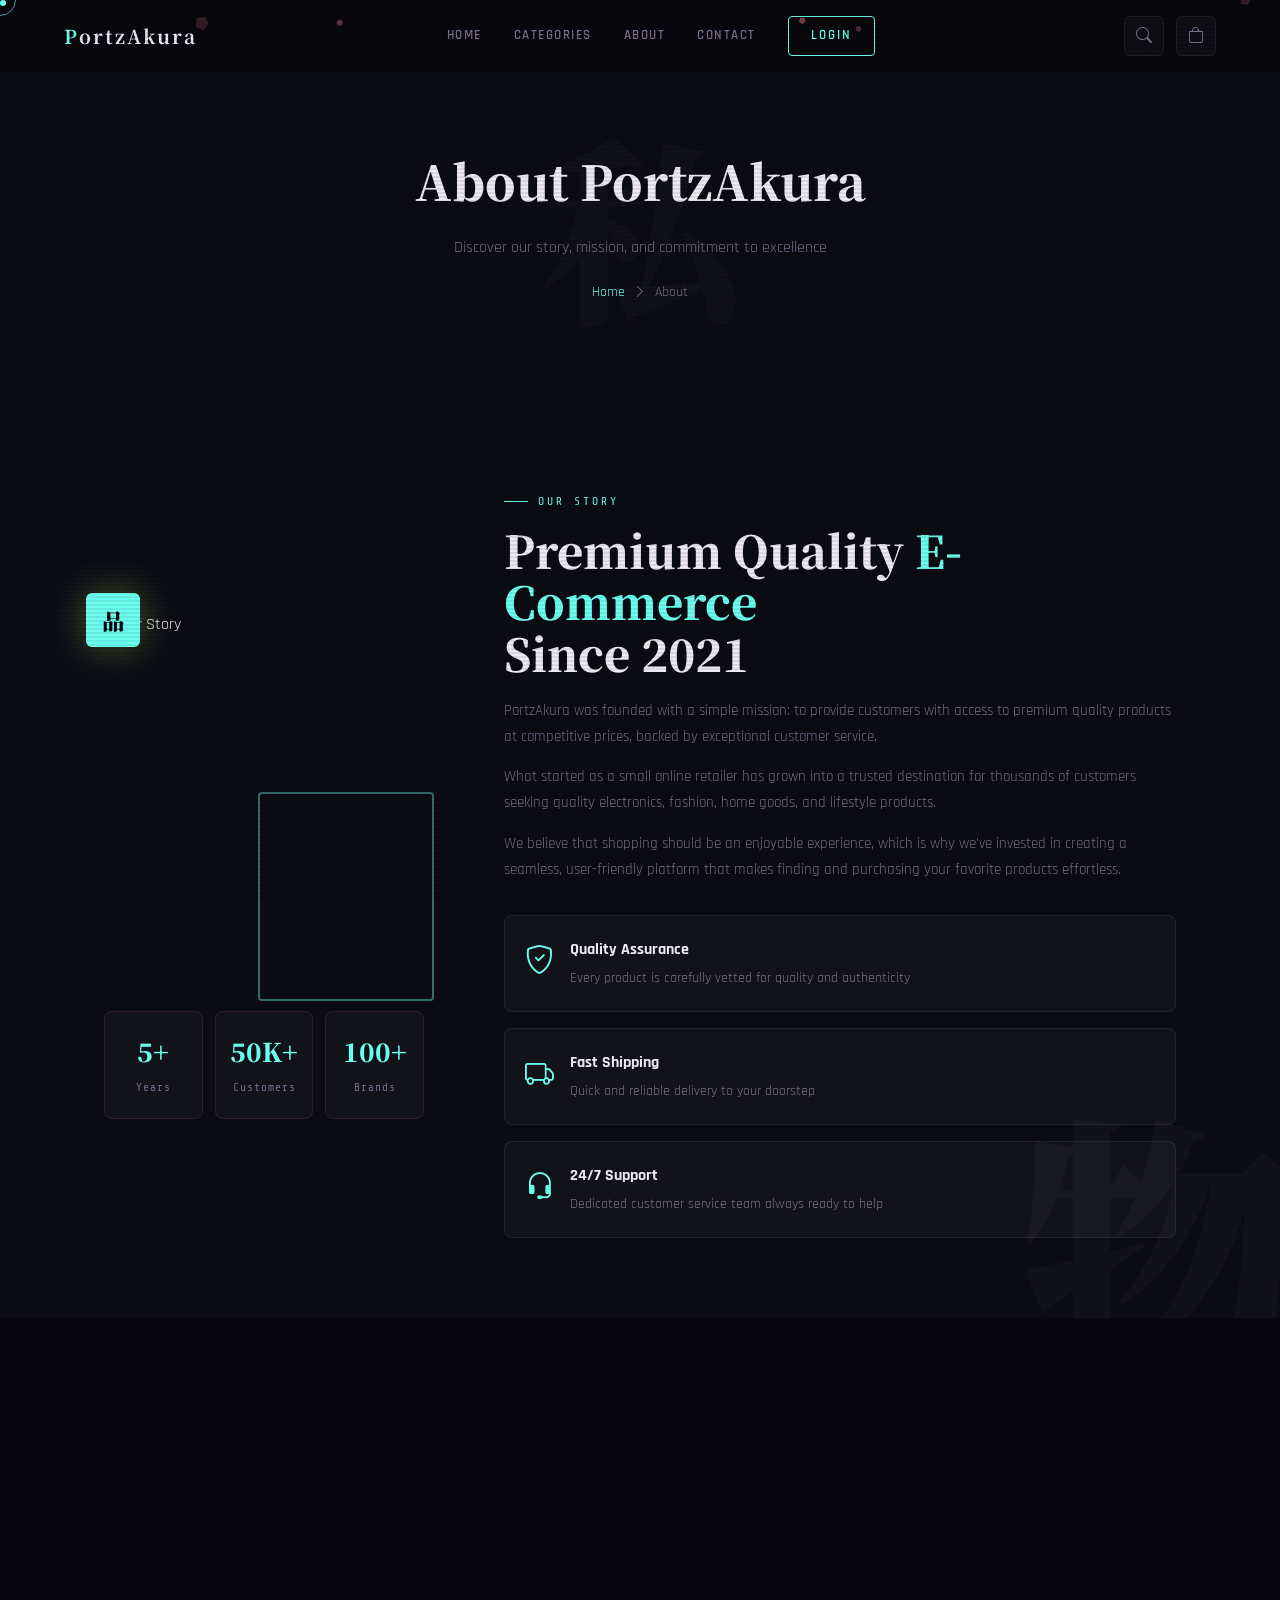
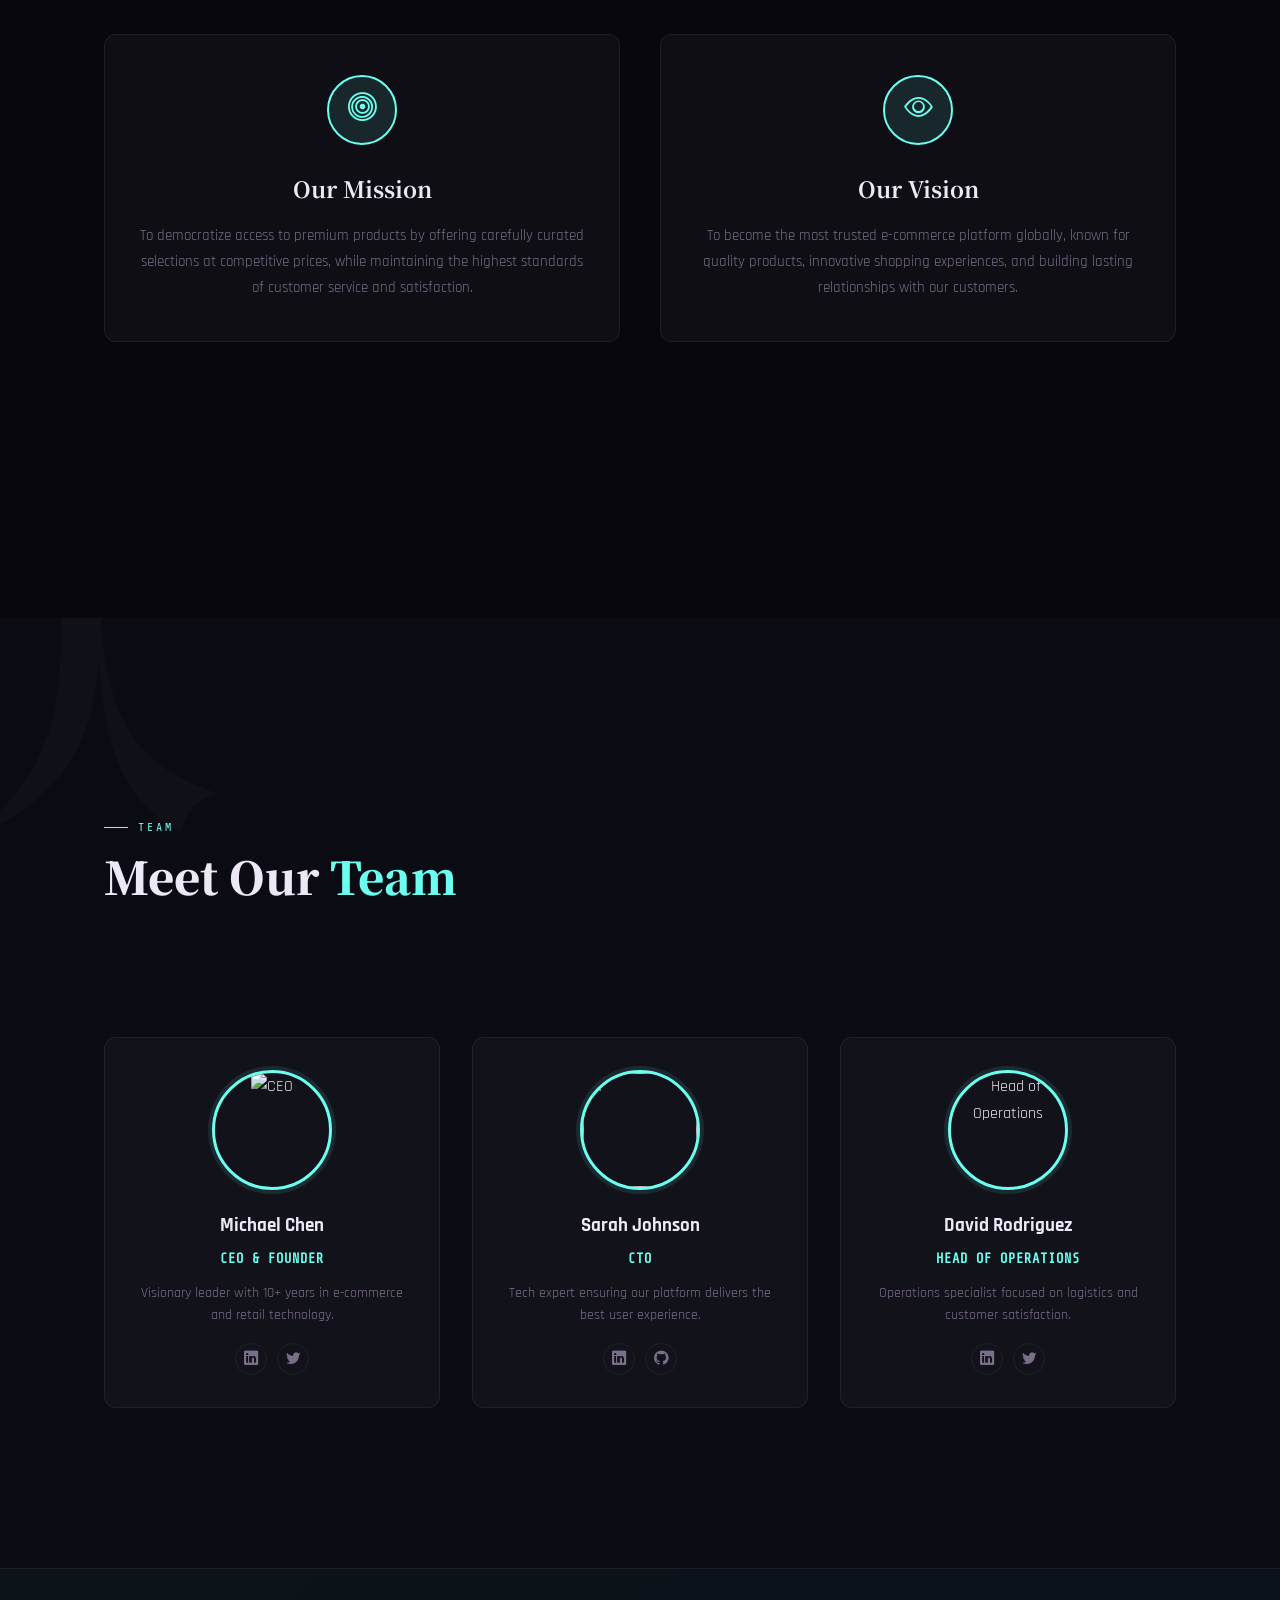
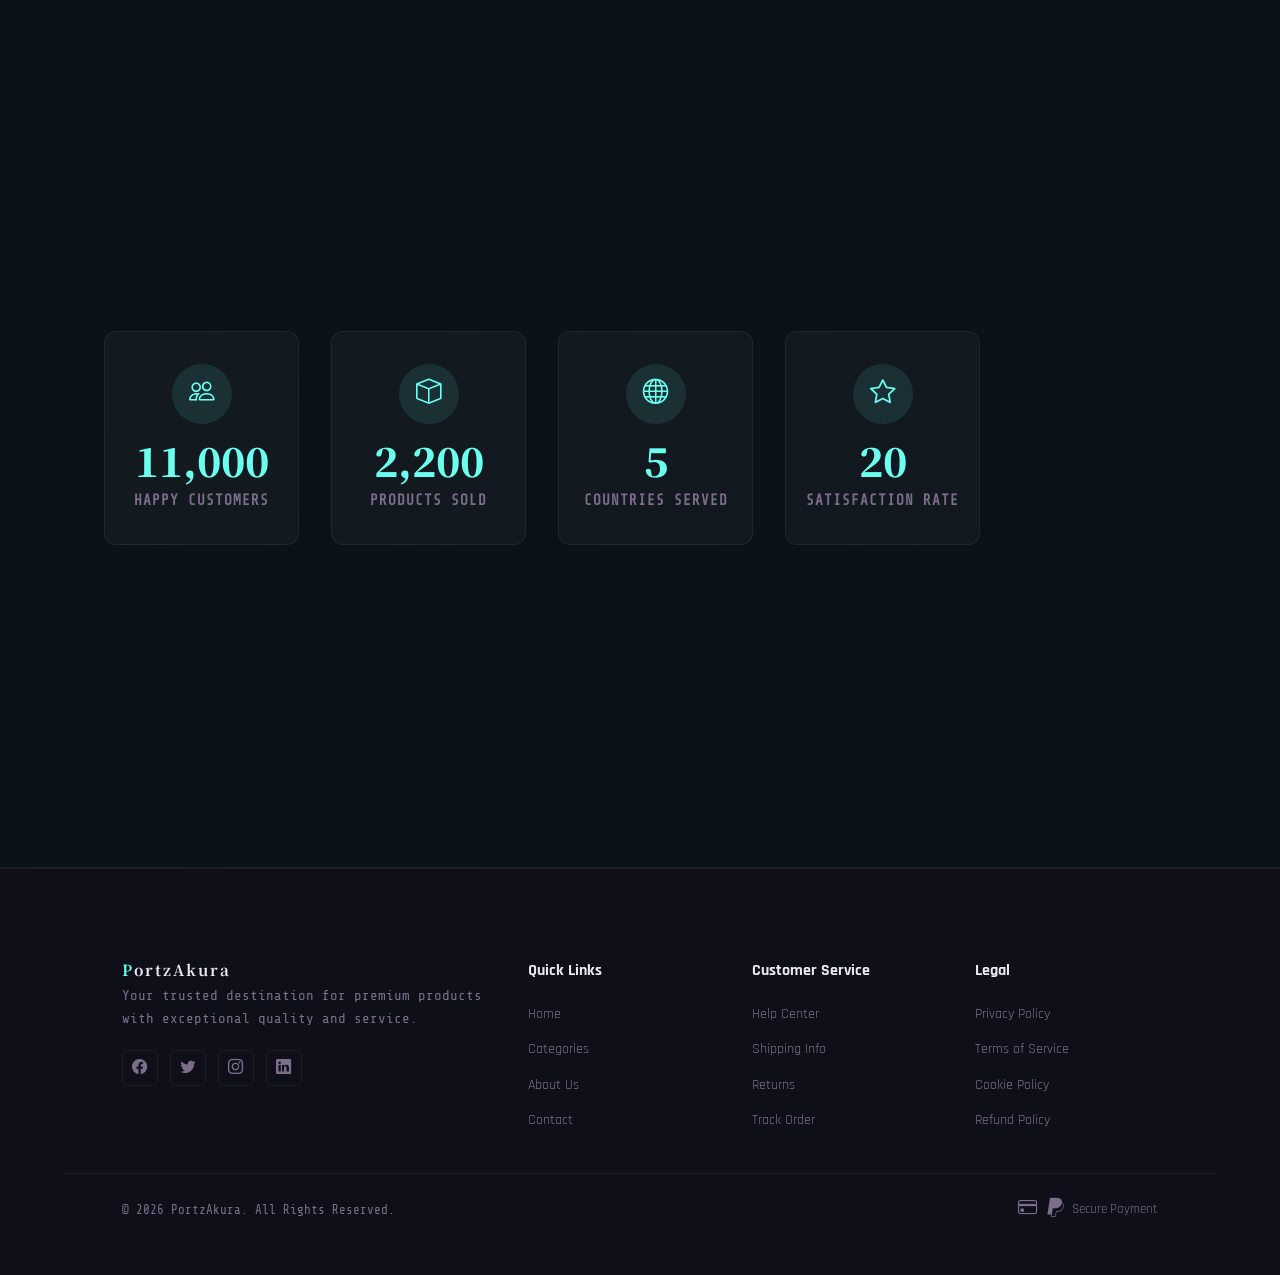
==== About.html @ 6bbd1182 "Add files via upload" ====
<!DOCTYPE html>
<html lang="en">
<head>
    <meta charset="UTF-8">
    <meta name="viewport" content="width=device-width, initial-scale=1.0">
    <title>About Us - PortzAkura</title>
    <meta name="description" content="Learn about PortzAkura's mission to provide premium quality products and exceptional customer service.">
    <link rel="preconnect" href="https://fonts.googleapis.com">
    <link rel="preconnect" href="https://fonts.gstatic.com" crossorigin>
    <link href="https://fonts.googleapis.com/css2?family=Noto+Serif+JP:wght@400;700;900&family=Rajdhani:wght@400;500;600;700&family=Share+Tech+Mono&display=swap" rel="stylesheet">
    <link rel="stylesheet" href="https://cdn.jsdelivr.net/npm/bootstrap-icons@1.13.1/font/bootstrap-icons.min.css">
    <link rel="stylesheet" href="style.css">
</head>
<body>

<canvas id="sakura-canvas"></canvas>
<div class="grid-overlay"></div>
<div class="scanlines"></div>

<div class="cursor-dot"></div>
<div class="cursor-ring"></div>

<!-- Shopping Cart Sidebar -->
<div class="cart-sidebar" id="cartSidebar">
    <div class="cart-header">
        <h3>Shopping Cart</h3>
        <button class="close-cart" id="closeCart"><i class="bi bi-x"></i></button>
    </div>
    <div class="cart-items" id="cartItems">
        <div class="empty-cart">
            <i class="bi bi-bag"></i>
            <p>Your cart is empty</p>
        </div>
    </div>
    <div class="cart-footer">
        <div class="cart-total">
            <span>Total: $<span id="cartTotal">0.00</span></span>
        </div>
        <button class="btn-primary checkout-btn" id="checkoutBtn">Checkout</button>
    </div>
</div>

<!-- ══ NAV ══ -->
<nav id="navbar" class="scrolled">
    <div class="nav-inner">
        <a href="index.html" class="logo"><span>P</span>ortzAkura</a>
        <div class="nav-links">
            <a href="index.html" class="nav-link">Home</a>
            <a href="Category.html" class="nav-link">Categories</a>
            <a href="About.html" class="nav-link active">About</a>
            <a href="Contact.html" class="nav-link">Contact</a>
            <a href="login.html" class="nav-link nav-cta">Login</a>
        </div>
        <div class="nav-actions">
            <button class="search-btn" id="searchBtn"><i class="bi bi-search"></i></button>
            <button class="cart-btn" id="cartBtn">
                <i class="bi bi-bag"></i>
                <span class="cart-count" id="cartCount">0</span>
            </button>
        </div>
        <button class="menu-btn" id="menuBtn" aria-label="Menu">
            <span></span><span></span><span></span>
        </button>
    </div>
</nav>

<!-- Mobile Menu -->
<div class="mobile-menu" id="mobileMenu">
    <button class="close-btn" id="closeBtn">&#10005;</button>
    <nav class="mobile-nav">
        <a href="index.html" class="nav-link">Home</a>
        <a href="Category.html" class="nav-link">Categories</a>
        <a href="About.html" class="nav-link active">About</a>
        <a href="Contact.html" class="nav-link">Contact</a>
        <a href="login.html" class="nav-link nav-cta">Login</a>
    </nav>
</div>

<!-- ══ PAGE HEADER ══ -->
<section class="page-header">
    <div class="kanji-bg" style="font-size:200px;top:50%;left:50%;transform:translate(-50%,-50%);opacity:.02;">私</div>
    <div class="page-header-content">
        <h1>About PortzAkura</h1>
        <p>Discover our story, mission, and commitment to excellence</p>
        <div class="breadcrumb">
            <a href="index.html">Home</a>
            <i class="bi bi-chevron-right"></i>
            <span>About</span>
        </div>
    </div>
</section>

<!-- ══ ABOUT STORY ══ -->
<section class="about-story">
    <div class="kanji-bg" style="font-size:280px;bottom:-60px;right:-20px;opacity:.025;">物</div>
    <div class="section-inner about-inner">
        <div class="about-img-col reveal">
            <div class="about-img-frame">
                <div class="kanji-stamp">品</div>
                <img src="https://images.unsplash.com/photo-1441986300917-64674bd600d8?w=400&h=500&fit=crop" alt="Our Story">
                <div class="frame-accent"></div>
            </div>
            <div class="mini-stats">
                <div class="mini-stat">
                    <span class="stat-n">5+</span>
                    <span class="stat-l">Years</span>
                </div>
                <div class="mini-stat">
                    <span class="stat-n">50K+</span>
                    <span class="stat-l">Customers</span>
                </div>
                <div class="mini-stat">
                    <span class="stat-n">100+</span>
                    <span class="stat-l">Brands</span>
                </div>
            </div>
        </div>
        <div class="about-content reveal" style="--d:.1s">
            <p class="section-tag">Our Story</p>
            <h2 class="section-title">Premium Quality <span>E-Commerce</span><br>Since 2021</h2>
            <p class="about-desc" style="margin-top:20px;">PortzAkura was founded with a simple mission: to provide customers with access to premium quality products at competitive prices, backed by exceptional customer service.</p>
            <p class="about-desc">What started as a small online retailer has grown into a trusted destination for thousands of customers seeking quality electronics, fashion, home goods, and lifestyle products.</p>
            <p class="about-desc">We believe that shopping should be an enjoyable experience, which is why we've invested in creating a seamless, user-friendly platform that makes finding and purchasing your favorite products effortless.</p>
            
            <div class="values-grid">
                <div class="value-item">
                    <i class="bi bi-shield-check"></i>
                    <div>
                        <h4>Quality Assurance</h4>
                        <p>Every product is carefully vetted for quality and authenticity</p>
                    </div>
                </div>
                <div class="value-item">
                    <i class="bi bi-truck"></i>
                    <div>
                        <h4>Fast Shipping</h4>
                        <p>Quick and reliable delivery to your doorstep</p>
                    </div>
                </div>
                <div class="value-item">
                    <i class="bi bi-headset"></i>
                    <div>
                        <h4>24/7 Support</h4>
                        <p>Dedicated customer service team always ready to help</p>
                    </div>
                </div>
            </div>
        </div>
    </div>
</section>

<!-- ══ MISSION & VISION ══ -->
<section class="mission-vision">
    <div class="section-inner col">
        <div class="mv-grid">
            <div class="mv-card reveal">
                <div class="mv-icon">
                    <i class="bi bi-bullseye"></i>
                </div>
                <h3>Our Mission</h3>
                <p>To democratize access to premium products by offering carefully curated selections at competitive prices, while maintaining the highest standards of customer service and satisfaction.</p>
            </div>
            <div class="mv-card reveal" style="--d:.15s">
                <div class="mv-icon">
                    <i class="bi bi-eye"></i>
                </div>
                <h3>Our Vision</h3>
                <p>To become the most trusted e-commerce platform globally, known for quality products, innovative shopping experiences, and building lasting relationships with our customers.</p>
            </div>
        </div>
    </div>
</section>

<!-- ══ TEAM SECTION ══ -->
<section class="team-section">
    <div class="kanji-bg" style="font-size:250px;top:-40px;left:-30px;opacity:.02;">人</div>
    <div class="section-inner col">
        <div class="section-head reveal">
            <p class="section-tag">Team</p>
            <h2 class="section-title">Meet Our <span>Team</span></h2>
        </div>
        <div class="team-grid">
            <div class="team-card reveal" style="--d:.05s">
                <div class="team-img">
                    <img src="https://images.unsplash.com/photo-1507003211169-0a1dd7228f2d?w=300&h=300&fit=crop&crop=face" alt="CEO">
                </div>
                <div class="team-info">
                    <h4>Michael Chen</h4>
                    <span class="team-role">CEO & Founder</span>
                    <p>Visionary leader with 10+ years in e-commerce and retail technology.</p>
                    <div class="team-social">
                        <a href="#"><i class="bi bi-linkedin"></i></a>
                        <a href="#"><i class="bi bi-twitter"></i></a>
                    </div>
                </div>
            </div>
            <div class="team-card reveal" style="--d:.1s">
                <div class="team-img">
                    <img src="https://scontent.fpnh10-1.fna.fbcdn.net/v/t39.30808-6/689636426_1000956112375699_1492207934036265854_n.jpg?stp=dst-jpg_tt6&cstp=mx1440x1440&ctp=s206x206&_nc_cat=111&ccb=1-7&_nc_sid=fe5ecc&_nc_eui2=AeHCxhgneJbBb0GhRbc6AHQ888bNF4EfaF7zxs0XgR9oXiI-ps3NCup-jNbzOyAs3MJEpZYws5baW0tmUKKmn2gX&_nc_ohc=Qn9acSqX7K4Q7kNvwEP6FSf&_nc_oc=AdqXLjO8PJpPqNyTqepyrrWDrDbw4Q8GtrUd0jt1xLSvkTJZV7KezEQM_OOkwQzUJSw&_nc_zt=23&_nc_ht=scontent.fpnh10-1.fna&_nc_gid=P-n8r7P2kInDjTlylW6fDA&_nc_ss=7b2a8&oh=00_AQA2eszTix5_w1e5IfliF7BSp_7bC4QpCT9odXx9_emOsw&oe=6A5A89F8">
                </div>
                <div class="team-info">
                    <h4>Sarah Johnson</h4>
                    <span class="team-role">CTO</span>
                    <p>Tech expert ensuring our platform delivers the best user experience.</p>
                    <div class="team-social">
                        <a href="#"><i class="bi bi-linkedin"></i></a>
                        <a href="#"><i class="bi bi-github"></i></a>
                    </div>
                </div>
            </div>
            <div class="team-card reveal" style="--d:.15s">
                <div class="team-img">
                    <img src="https://images.unsplash.com/photo-1472099645785-5658abf4ff4e?w=300&h=300&fit=crop&crop=face" alt="Head of Operations">
                </div>
                <div class="team-info">
                    <h4>David Rodriguez</h4>
                    <span class="team-role">Head of Operations</span>
                    <p>Operations specialist focused on logistics and customer satisfaction.</p>
                    <div class="team-social">
                        <a href="#"><i class="bi bi-linkedin"></i></a>
                        <a href="#"><i class="bi bi-twitter"></i></a>
                    </div>
                </div>
            </div>
        </div>
    </div>
</section>

<!-- ══ STATS SECTION ══ -->
<section class="stats-section">
    <div class="section-inner">
        <div class="stats-grid">
            <div class="stat-card reveal">
                <div class="stat-icon">
                    <i class="bi bi-people"></i>
                </div>
                <div class="stat-number" data-target="50000">0</div>
                <div class="stat-label">Happy Customers</div>
            </div>
            <div class="stat-card reveal" style="--d:.1s">
                <div class="stat-icon">
                    <i class="bi bi-box"></i>
                </div>
                <div class="stat-number" data-target="10000">0</div>
                <div class="stat-label">Products Sold</div>
            </div>
            <div class="stat-card reveal" style="--d:.15s">
                <div class="stat-icon">
                    <i class="bi bi-globe"></i>
                </div>
                <div class="stat-number" data-target="25">0</div>
                <div class="stat-label">Countries Served</div>
            </div>
            <div class="stat-card reveal" style="--d:.2s">
                <div class="stat-icon">
                    <i class="bi bi-star"></i>
                </div>
                <div class="stat-number" data-target="99">0</div>
                <div class="stat-label">Satisfaction Rate</div>
            </div>
        </div>
    </div>
</section>

<!-- ══ FOOTER ══ -->
<footer>
    <div class="footer-content">
        <div class="footer-section">
            <a href="index.html" class="footer-logo"><span>P</span>ortzAkura</a>
            <p>Your trusted destination for premium products with exceptional quality and service.</p>
            <div class="footer-socials">
                <a href="#" aria-label="Facebook"><i class="bi bi-facebook"></i></a>
                <a href="#" aria-label="Twitter"><i class="bi bi-twitter"></i></a>
                <a href="#" aria-label="Instagram"><i class="bi bi-instagram"></i></a>
                <a href="#" aria-label="LinkedIn"><i class="bi bi-linkedin"></i></a>
            </div>
        </div>
        <div class="footer-section">
            <h4>Quick Links</h4>
            <ul class="footer-links">
                <li><a href="index.html">Home</a></li>
                <li><a href="Category.html">Categories</a></li>
                <li><a href="About.html">About Us</a></li>
                <li><a href="Contact.html">Contact</a></li>
            </ul>
        </div>
        <div class="footer-section">
            <h4>Customer Service</h4>
            <ul class="footer-links">
                <li><a href="#">Help Center</a></li>
                <li><a href="#">Shipping Info</a></li>
                <li><a href="#">Returns</a></li>
                <li><a href="#">Track Order</a></li>
            </ul>
        </div>
        <div class="footer-section">
            <h4>Legal</h4>
            <ul class="footer-links">
                <li><a href="#">Privacy Policy</a></li>
                <li><a href="#">Terms of Service</a></li>
                <li><a href="#">Cookie Policy</a></li>
                <li><a href="#">Refund Policy</a></li>
            </ul>
        </div>
    </div>
    <div class="footer-bottom">
        <div class="footer-inner">
            <p>&copy; 2026 PortzAkura. All Rights Reserved.</p>
            <div class="payment-methods">
                <i class="bi bi-credit-card"></i>
                <i class="bi bi-paypal"></i>
                <span>Secure Payment</span>
            </div>
        </div>
    </div>
</footer>

<script src="script.js"></script>
<script>
// Counter animation for stats
function animateCounters() {
    const counters = document.querySelectorAll('.stat-number[data-target]');
    const options = {
        threshold: 0.3
    };
    
    const observer = new IntersectionObserver((entries) => {
        entries.forEach(entry => {
            if (entry.isIntersecting) {
                const counter = entry.target;
                const target = parseInt(counter.dataset.target);
                const increment = target / 100;
                let current = 0;
                
                const timer = setInterval(() => {
                    current += increment;
                    if (current >= target) {
                        current = target;
                        clearInterval(timer);
                    }
                    counter.textContent = Math.floor(current).toLocaleString();
                }, 20);
                
                observer.unobserve(counter);
            }
        });
    }, options);
    
    counters.forEach(counter => observer.observe(counter));
}

document.addEventListener('DOMContentLoaded', animateCounters);
</script>

</body>
</html>
---- style.css ----
/* ═══════════════════════════════════════════
   VYSAL — ANIME EDITION
   Aesthetic: Dark ink + neon sakura + cyber-japan
   Fonts: Noto Serif JP + Rajdhani + Share Tech Mono
   ═══════════════════════════════════════════ */
@import url('https://fonts.googleapis.com/css2?family=Noto+Serif+JP:wght@400;700;900&family=Rajdhani:wght@400;500;600;700&family=Share+Tech+Mono&display=swap');
:root {
    --sakura:   #6bfff0;
    --sakura2:  #4dd0ff;
    --cyan:     #00e5ff;
    --gold:     #ffd166;
    --bg:       #07070d;
    --bg2:      #0b0b14;
    --bg3:      #0f0f1a;
    --card:     rgba(255,255,255,.03);
    --border:   rgba(255,107,157,.12);
    --border2:  rgba(255,255,255,.06);
    --text:     #ede8f5;
    --muted:    #7a6e8a;
    --glow-s:   0 0 40px rgba(208, 255, 107, 0.35);
    --glow-c:   0 0 40px rgba(255, 204, 0, 0.3);
    --r:        14px;
    --mono:     'Share Tech Mono', monospace;
    --head:     'Rajdhani', sans-serif;
    --serif:    'Noto Serif JP', serif;
    --ease:     cubic-bezier(.25,.46,.45,.94);
}

*,*::before,*::after { margin:0; padding:0; box-sizing:border-box; }
html { scroll-behavior:smooth; }
body {
    background:var(--bg);
    color:var(--text);
    font-family:var(--head);
    overflow-x:hidden;
    line-height:1.7;
}

/* ── SAKURA CANVAS ── */
#sakura-canvas {
    position:fixed; inset:0; pointer-events:none; z-index:0; opacity:.55;
}

/* ── GRID OVERLAY ── */
.grid-overlay {
    position:fixed; inset:0; pointer-events:none; z-index:0;
    background-image:
        linear-gradient(rgba(107, 255, 245, 0.025) 1px, transparent 1px),
        linear-gradient(90deg, rgba(255,107,157,.025) 1px, transparent 1px);
    background-size: 60px 60px;
}

/* ── SCAN LINES ── */
.scanlines {
    position:fixed; inset:0; pointer-events:none; z-index:9998;
    background: repeating-linear-gradient(
        0deg,
        transparent,
        transparent 2px,
        rgba(0, 0, 0, 0.08) 2px,
        rgba(0,0,0,.08) 4px
    );
}

/* ── CURSOR ── */
.cursor-dot {
    position:fixed; top:0; left:0; width:6px; height:6px;
    background:var(--sakura); border-radius:50%; pointer-events:none;
    z-index:10000; transition:width .15s, height .15s;
}
.cursor-ring {
    position:fixed; top:0; left:0; width:32px; height:32px;
    border:1.5px solid rgba(107, 250, 255, 0.6); border-radius:50%;
    pointer-events:none; z-index:10000;
    transition:width .15s,height .15s,border-color .2s;
}
.cursor-dot.h { width:10px; height:10px; background:#fff; }
.cursor-ring.h { width:48px; height:48px; border-color:var(--sakura); }
@media(hover:none){.cursor-dot,.cursor-ring{display:none;}}

/* ── KANJI WATERMARKS ── */
.kanji-bg {
    position:absolute; font-family:var(--serif); font-weight:900;
    /* color:rgba(255,107,157,.04); pointer-events:none; user-select:none; */
    line-height:1;
}

/* ══════════════════
   NAVIGATION
══════════════════ */
nav {
    position:fixed; top:0; left:0; right:0; z-index:1000;
    padding:0 5%; height:72px;
    display:flex; align-items:center;
    transition:background .4s, box-shadow .4s;
}
nav.scrolled {
    background:rgba(7,7,13,.94);
    /* backdrop-filter:blur(24px); */
    box-shadow:0 1px 0 var(--border);
}
.nav-inner {
    width:100%; max-width:1260px; margin:auto;
    display:flex; align-items:center; justify-content:space-between;
}
.logo {
    font-family:var(--serif); font-size:1.2rem; font-weight:700;
    color:var(--text); text-decoration:none; letter-spacing:2px;
    position:relative;
}
.logo span { color:var(--sakura); }

.nav-links { display:flex; gap:32px; align-items:center; }
.nav-link {
    font-family:var(--head); font-size:.82rem; font-weight:600;
    color:var(--muted); text-decoration:none; letter-spacing:1.5px;
    text-transform:uppercase; transition:color .3s; position:relative;
}
.nav-link::before {
    content:''; position:absolute; bottom:-4px; left:0; right:0;
    height:1px; background:var(--sakura);
    transform:scaleX(0); transform-origin:left; transition:transform .3s var(--ease);
}
.nav-link:hover,.nav-link.active { color:var(--text); }
.nav-link:hover::before,.nav-link.active::before { transform:scaleX(1); }
.nav-cta {
    background:transparent; border:1px solid var(--sakura);
    color:var(--sakura) !important; padding:8px 22px; border-radius:4px;
    font-size:.8rem; letter-spacing:2px;
    transition:background .3s, box-shadow .3s, transform .3s !important;
}
.nav-cta::before { display:none; }
.nav-cta:hover {
    background:rgba(255,107,157,.12) !important;
    box-shadow:var(--glow-s); transform:translateY(-2px);
}
.menu-btn {
    display:none; flex-direction:column; gap:5px; background:none;
    border:none; cursor:pointer; padding:4px;
}
.menu-btn span {
    display:block; width:24px; height:1.5px; background:var(--text);
    border-radius:2px; transition:.4s;
}
.menu-btn.open span:nth-child(1){transform:rotate(45deg) translate(5px,5px);}
.menu-btn.open span:nth-child(2){opacity:0;}
.menu-btn.open span:nth-child(3){transform:rotate(-45deg) translate(5px,-5px);}

/* Mobile Menu */
.mobile-menu {
    position:fixed; inset:0; z-index:2000;
    /* background:rgba(7,7,13,.97); backdrop-filter:blur(24px); */
    display:flex; flex-direction:column; justify-content:center; align-items:center;
    transform:translateX(100%); transition:transform .55s cubic-bezier(.77,0,.175,1);
}
.mobile-menu.open { transform:translateX(0); }
.close-btn {
    position:absolute; top:20px; right:24px; font-size:1.6rem; color:var(--sakura);
    background:none; border:none; cursor:pointer;
}
.mobile-nav { display:flex; flex-direction:column; align-items:center; gap:32px; }
.mobile-link {
    font-family:var(--serif); font-size:1.6rem; font-weight:700;
    color:rgba(255,255,255,.25); text-decoration:none; letter-spacing:4px;
    transition:color .3s, transform .3s;
}
.mobile-link:hover { color:var(--sakura); transform:translateX(10px); }

/* ══════════════════
   SECTIONS BASE
══════════════════ */
section {
    min-height:100vh; width:100%;
    display:flex; justify-content:center; align-items:center;
    position:relative; overflow:hidden;
}
.section-inner {
    width:100%; max-width:1200px; margin:auto;
    padding:120px 5% 80px;
    display:flex; gap:80px; align-items:center;
    position:relative; z-index:2;
}
.section-inner.col { flex-direction:column; align-items:flex-start; }
.section-tag {
    font-family:var(--mono); font-size:.72rem; color:var(--sakura);
    letter-spacing:3px; text-transform:uppercase; margin-bottom:12px;
    display:flex; align-items:center; gap:10px;
}
.section-tag::before {
    content:''; display:block; width:24px; height:1px; background:var(--sakura);
}
.section-title {
    font-family:var(--serif); font-size:clamp(1.8rem,4vw,2.8rem);
    font-weight:900; line-height:1.15; color:var(--text);
}
.section-title span { color:var(--sakura); }
.section-head { margin-bottom:56px; }

/* Reveal */
.reveal {
    opacity:0; transform:translateY(28px);
    transition:opacity .8s var(--ease), transform .8s var(--ease);
    transition-delay:var(--d, 0s);
}
.reveal.visible { opacity:1; transform:translateY(0); }

/* ══════════════════
   HERO
══════════════════ */
.hero {
    background:radial-gradient(ellipse 70% 60% at 75% 50%, rgba(107, 171, 255, 0.07) 0%, transparent 65%),
               radial-gradient(ellipse 50% 50% at 25% 60%, rgba(0,229,255,.04) 0%, transparent 60%),
               var(--bg);
}
.hero-kanji {
    position:absolute; right:3%; top:50%; transform:translateY(-50%);
    font-family:var(--serif); font-weight:900;
    font-size:clamp(100px,16vw,200px);
    color:rgba(255,107,157,.04); writing-mode:vertical-rl;
    /* letter-spacing:20px; pointer-events:none; user-select:none; */
    line-height:1;
}
.hero-inner {
    width:100%; max-width:1200px; margin:auto;
    padding:130px 5% 90px;
    display:flex; align-items:center; gap:80px; justify-content:space-between;
}
.hero-left { flex:1; max-width:560px; }
.hero-eyebrow {
    display:flex; align-items:center; gap:10px;
    font-family:var(--mono); font-size:.75rem; color:var(--muted);
    margin-bottom:22px;
}
.dot-pulse {
    width:8px; height:8px; background:var(--sakura); border-radius:50%;
    animation:pulse 2.2s ease-in-out infinite;
}
@keyframes pulse{0%,100%{box-shadow:0 0 0 0 rgba(107, 248, 255, 0.5);}50%{box-shadow:0 0 0 10px rgba(255,107,157,0);}}

.hero-title {
    font-family:var(--serif); font-size:clamp(2.4rem,5.5vw,4.4rem);
    font-weight:900; line-height:1.1; margin-bottom:20px;
}
.name-highlight {
    color:var(--sakura);
    text-shadow:0 0 80px rgba(107, 248, 255, 0.4);
    display:inline-block;
    animation:namePulse 4s ease-in-out infinite;
}
@keyframes namePulse{0%,100%{text-shadow:0 0 80px rgba(107, 248, 255, 0.4);}50%{text-shadow:0 0 120px rgba(107, 248, 255, 0.7),0 0 200px rgba(107, 248, 255, 0.2);}}

.typewriter-wrap {
    font-family:var(--mono); font-size:clamp(.95rem,2vw,1.2rem);
    color:var(--muted); margin-bottom:22px; height:2em;
    display:flex; align-items:center; gap:4px;
}
#typewriter { color:var(--cyan); }
.tw-cursor { color:var(--sakura); animation:blink 1s step-end infinite; }
@keyframes blink{50%{opacity:0;}}

.hero-desc {
    color:var(--muted); font-size:.98rem;
    max-width:450px; margin-bottom:34px; line-height:1.85;
}
.hero-actions { display:flex; gap:14px; flex-wrap:wrap; margin-bottom:34px; }
.btn-primary {
    display:inline-flex; align-items:center; gap:8px;
    background:var(--sakura); color:#07070d; font-weight:700;
    font-family:var(--head);
    padding:12px 28px; border-radius:4px; text-decoration:none;
    font-size:.88rem; letter-spacing:1px; border:none; cursor:pointer;
    transition:transform .3s, box-shadow .3s;
    position:relative; overflow:hidden;
}
.btn-primary::before {
    content:''; position:absolute; inset:0;
    background:linear-gradient(90deg,transparent,rgba(255,255,255,.25),transparent);
    transform:translateX(-100%); transition:transform .5s;
}
.btn-primary:hover { transform:translateY(-3px); box-shadow:var(--glow-s); }
.btn-primary:hover::before { transform:translateX(100%); }
.btn-primary.wide { width:100%; justify-content:center; border-radius:6px; }
.btn-outline {
    display:inline-flex; align-items:center; gap:8px;
    border:1px solid var(--border2); color:var(--text); font-weight:600;
    padding:12px 28px; border-radius:4px; text-decoration:none;
    font-size:.88rem; font-family:var(--head);
    transition:border-color .3s, transform .3s;
}
.btn-outline:hover { border-color:var(--sakura); transform:translateY(-3px); }
.social-row { display:flex; gap:10px; }
.soc-icon {
    width:42px; height:42px; border-radius:6px; border:1px solid var(--border2);
    display:flex; align-items:center; justify-content:center;
    color:var(--muted); text-decoration:none; font-size:1rem;
    transition:all .3s; background:var(--card);
}
.soc-icon:hover { color:var(--sakura); border-color:var(--sakura); transform:translateY(-4px); background:rgba(255,107,157,.08); }

/* Hero Image */
.hero-right { flex-shrink:0; }
.hero-img-wrap {
    position:relative; width:360px; height:360px;
    display:flex; align-items:center; justify-content:center;
}
.img-ring {
    position:absolute; border-radius:50%;
    border:1px solid rgba(107, 248, 255, 0.2);
}
.ring-1 { width:360px; height:360px; animation:spin 25s linear infinite; }
.ring-2 { width:315px; height:315px; border-style:dashed; border-color:rgba(107, 248, 255, 0.15); animation:spin 18s linear infinite reverse; }
@keyframes spin{to{transform:rotate(360deg);}}
.ring-dots {
    position:absolute; width:360px; height:360px; border-radius:50%;
    animation:spin 20s linear infinite;
}
.ring-dot {
    position:absolute; width:6px; height:6px; background:var(--sakura);
    border-radius:50%; box-shadow:0 0 10px var(--sakura);
}
.hero-img {
    width:275px; height:275px; border-radius:50%; object-fit:cover;
    border:3px solid var(--sakura); position:relative; z-index:2;
    box-shadow:0 0 0 12px rgba(255,107,157,.07), var(--glow-s);
    filter:contrast(1.05) saturate(1.1);
}
.float-badge {
    position:absolute; background:rgba(7,7,13,.92); border:1px solid var(--border);
    padding:8px 16px; border-radius:6px; font-size:.74rem; font-weight:700;
    font-family:var(--head);
    display:flex; align-items:center; gap:6px; color:var(--text); z-index:3;
    box-shadow:0 8px 28px rgba(0,0,0,.5);
    letter-spacing:1px;
}
.float-badge i { color:var(--sakura); }
.badge-1 { top:22px; right:-24px; animation:float 4s ease-in-out infinite; }
.badge-2 { bottom:22px; left:-24px; animation:float 4s ease-in-out 2s infinite; }
@keyframes float{0%,100%{transform:translateY(0);}50%{transform:translateY(-12px);}}

/* scroll hint */
.scroll-hint {
    position:absolute; bottom:32px; left:50%; transform:translateX(-50%);
    display:flex; align-items:center; gap:10px;
    font-family:var(--mono); font-size:.65rem; color:var(--muted);
}
.scroll-bar { width:46px; height:1px; background:var(--border2); overflow:hidden; }
.scroll-progress { width:0%; height:100%; background:var(--sakura); animation:scrollProg 2s ease-in-out infinite; }
@keyframes scrollProg{0%{width:0%}100%{width:100%}}

/* ══════════════════
   DIVIDERS (brush strokes)
══════════════════ */
.brush-divider {
    position:relative; width:100%; height:3px; overflow:visible;
    z-index:2;
}
.brush-divider svg { display:block; width:100%; overflow:visible; }

/* ══════════════════
   ABOUT
══════════════════ */
.about { background:var(--bg2); }
.about-inner { align-items:center; }
.about-img-col { flex-shrink:0; display:flex; flex-direction:column; gap:20px; }
.about-img-frame {
    position:relative; width:320px;
}
.about-img-frame img {
    width:100%; height:380px; object-fit:cover;
    border-radius:8px; display:block;
    filter:grayscale(.2) contrast(1.08);
    transition:filter .5s;
}
.about-img-frame:hover img { filter:grayscale(0) contrast(1.05); }
.frame-accent {
    position:absolute; bottom:-10px; right:-10px;
    width:55%; height:55%; border:2px solid var(--sakura);
    border-radius:4px; pointer-events:none; opacity:.4;
    animation:borderPulse 3s ease-in-out infinite;
}
@keyframes borderPulse{0%,100%{opacity:.4;}50%{opacity:.8;box-shadow:var(--glow-s);}}
.kanji-stamp {
    position:absolute; top:-18px; left:-18px;
    width:54px; height:54px; background:var(--sakura);
    display:flex; align-items:center; justify-content:center;
    border-radius:6px; z-index:3;
    font-family:var(--serif); font-size:1.4rem; color:#07070d; font-weight:900;
    box-shadow:var(--glow-s);
}
.mini-stats { display:flex; gap:12px; }
.mini-stat {
    flex:1; background:var(--card); border:1px solid var(--border);
    border-radius:8px; padding:18px 12px; text-align:center;
    transition:border-color .3s, transform .3s;
}
.mini-stat:hover { border-color:var(--sakura); transform:translateY(-3px); }
.stat-n { display:block; font-size:1.6rem; font-weight:900; color:var(--sakura); font-family:var(--serif); }
.stat-l { font-size:.7rem; color:var(--muted); font-family:var(--mono); letter-spacing:1px; }
.about-content { flex:1; }
.about-desc { color:var(--muted); margin-bottom:14px; font-size:.96rem; }
.detail-grid {
    margin-top:28px; display:grid; grid-template-columns:1fr 1fr; gap:12px;
}
.detail-item {
    background:var(--card); border:1px solid var(--border2);
    border-radius:8px; padding:14px 16px;
    transition:border-color .3s;
}
.detail-item:hover { border-color:var(--border); }
.detail-key { display:block; font-family:var(--mono); font-size:.65rem; color:var(--muted); text-transform:uppercase; letter-spacing:2px; margin-bottom:4px; }
.detail-val { font-weight:600; font-size:.9rem; font-family:var(--head); letter-spacing:.5px; }
.available { color:var(--sakura); }

/* ══════════════════
   SKILLS
══════════════════ */
.skills { background:var(--bg); }
.skills-grid { display:flex; flex-direction:column; gap:16px; width:100%; max-width:660px; }
.skill-card {
    display:flex; align-items:center; gap:20px;
    background:var(--card); border:1px solid var(--border2);
    border-radius:8px; padding:20px 24px;
    transition:border-color .3s, transform .3s;
    position:relative; overflow:hidden;
}
.skill-card::before {
    content:''; position:absolute; left:0; top:0; bottom:0; width:2px;
    background:var(--sakura); transform:scaleY(0); transform-origin:bottom;
    transition:transform .4s var(--ease);
}
.skill-card:hover { border-color:var(--border); transform:translateX(4px); }
.skill-card:hover::before { transform:scaleY(1); }
.sk-icon { font-size:1.8rem; color:var(--sakura); width:36px; flex-shrink:0; }
.sk-info { flex:1; }
.sk-top { display:flex; justify-content:space-between; margin-bottom:10px; font-size:.88rem; font-weight:600; font-family:var(--head); letter-spacing:.5px; }
.sk-pct { color:var(--sakura); font-family:var(--mono); font-size:.78rem; }
.sk-track { background:rgba(255,255,255,.05); border-radius:50px; height:4px; overflow:hidden; }
.sk-fill {
    height:100%;
    background:linear-gradient(90deg, var(--sakura), var(--sakura2));
    border-radius:50px; width:0%;
    transition:width 1.4s cubic-bezier(.25,.46,.45,.94);
    position:relative;
}
.sk-fill::after {
    content:''; position:absolute; right:0; top:50%; transform:translateY(-50%);
    width:8px; height:8px; border-radius:50%; background:var(--sakura);
    box-shadow:0 0 8px var(--sakura);
}
.sk-fill.run { width:var(--w); }

/* skill side column */
.skills-side {
    flex:1; display:flex; flex-direction:column; gap:20px;
    align-items:flex-start; justify-content:center;
}
.skills-layout { display:flex; gap:80px; width:100%; align-items:center; }

/* orbs */
.skills-orb-wrap {
    position:relative; width:200px; height:200px; flex-shrink:0;
    display:flex; align-items:center; justify-content:center;
}
.orb-ring {
    position:absolute; border-radius:50%;
    border:1px solid rgba(107, 243, 255, 0.2);
}
.orb-ring:nth-child(1){width:200px;height:200px;animation:spin 30s linear infinite;}
.orb-ring:nth-child(2){width:150px;height:150px;animation:spin 20s linear infinite reverse;}
.orb-core {
    width:90px; height:90px; border-radius:50%;
    background:radial-gradient(circle, rgba(107, 243, 255, 0.3), rgba(107, 243, 255, 0  .05));
    border:2px solid var(--sakura); display:flex; align-items:center;
    justify-content:center; font-family:var(--serif); font-size:1.8rem;
    font-weight:900; color:var(--sakura); z-index:2;
    box-shadow:var(--glow-s);
    animation:orbPulse 3s ease-in-out infinite;
}
@keyframes orbPulse{0%,100%{box-shadow:var(--glow-s);}50%{box-shadow:0 0 60px rgba(107, 243, 255, 0.6);}}

/* ══════════════════
   SERVICES
══════════════════ */
.services { background:var(--bg2); }
.svc-grid { display:grid; grid-template-columns:repeat(3,1fr); gap:20px; width:100%; }
.svc-card {
    background:var(--card); border:1px solid var(--border2);
    border-radius:10px; padding:32px 26px; position:relative;
    overflow:hidden; transition:border-color .35s, transform .35s;
    cursor:default;
}
.svc-card::after {
    content:''; position:absolute; bottom:0; left:0; right:0; height:2px;
    background:linear-gradient(90deg, var(--sakura), var(--sakura2));
    transform:scaleX(0); transform-origin:left;
    transition:transform .4s var(--ease);
}
.svc-card:hover { border-color:var(--border); transform:translateY(-6px); }
.svc-card:hover::after { transform:scaleX(1); }
.svc-num {
    font-family:var(--mono); font-size:.7rem; color:var(--muted);
    letter-spacing:3px; margin-bottom:18px; display:block;
}
.svc-icon-wrap {
    width:52px; height:52px; border-radius:10px;
    background:rgba(255,107,157,.08); border:1px solid var(--border);
    display:flex; align-items:center; justify-content:center;
    margin-bottom:18px; transition:background .3s, box-shadow .3s;
}
.svc-card:hover .svc-icon-wrap { background:rgba(107, 243, 255, 0.15); box-shadow:var(--glow-s); }
.svc-icon { font-size:1.6rem; color:var(--sakura); }
.svc-card h3 { font-size:1.1rem; font-weight:700; margin-bottom:12px; letter-spacing:.5px; }
.svc-card p { color:var(--muted); font-size:.88rem; line-height:1.8; }
.svc-arrow {
    position:absolute; bottom:22px; right:22px;
    color:var(--muted); font-size:.9rem;
    transition:color .3s, transform .3s;
}
.svc-card:hover .svc-arrow { color:var(--sakura); transform:rotate(45deg) scale(1.2); }

/* ══════════════════
   PROJECTS
══════════════════ */
.portfolio { background:var(--bg); }
.proj-list { display:flex; flex-direction:column; gap:0; width:100%; }
.proj-card {
    display:flex; align-items:center; gap:28px;
    background:transparent; padding:28px 30px;
    border:1px solid var(--border2);
    border-bottom:none;
    transition:background .3s, border-color .3s;
    position:relative; cursor:default;
}
.proj-card:first-child { border-radius:10px 10px 0 0; }
.proj-card:last-child { border-bottom:1px solid var(--border2); border-radius:0 0 10px 10px; }
.proj-card::before {
    content:''; position:absolute; left:0; top:0; bottom:0; width:0;
    background:rgba(107, 243, 255, 0.03); transition:width .4s var(--ease);
}
.proj-card:hover { background:rgba(107, 243, 255, 0.04); border-color:var(--border); }
.proj-card:hover::before { width:4px; }
.proj-num {
    font-family:var(--mono); font-size:.65rem; color:rgba(107, 243, 255, 0.4);
    min-width:30px;
}
.proj-meta { display:flex; flex-direction:column; gap:6px; min-width:90px; }
.proj-tag {
    background:rgba(107, 243, 255, 0.1); color:var(--sakura);
    font-family:var(--mono); font-size:.65rem; font-weight:700;
    letter-spacing:1px; padding:3px 10px; border-radius:4px;
    text-transform:uppercase; display:inline-block;
}
.proj-year { font-family:var(--mono); font-size:.7rem; color:var(--muted); }
.proj-body { flex:1; }
.proj-body h3 { font-size:1.1rem; font-weight:700; margin-bottom:6px; letter-spacing:.5px; }
.proj-body p { color:var(--muted); font-size:.875rem; max-width:540px; margin-bottom:12px; }
.proj-tech { display:flex; gap:6px; flex-wrap:wrap; }
.proj-tech span {
    font-family:var(--mono); font-size:.66rem; color:var(--muted);
    background:rgba(255,255,255,.04); padding:3px 9px;
    border-radius:3px; border:1px solid var(--border2);
}
.proj-link {
    width:44px; height:44px; border:1px solid var(--border2); border-radius:8px;
    display:flex; align-items:center; justify-content:center;
    color:var(--muted); text-decoration:none; font-size:1rem;
    transition:all .3s; flex-shrink:0;
}
.proj-card:hover .proj-link { border-color:var(--sakura); color:var(--sakura); transform:rotate(45deg); }

/* ══════════════════
   CONTACT
══════════════════ */
.contact { background:var(--bg2); }
.contact-inner { display:flex; align-items:flex-start; gap:80px; }
.contact-left { flex:1; max-width:400px; }
.contact-sub { color:var(--muted); margin-top:18px; margin-bottom:32px; font-size:.95rem; }
.contact-links { display:flex; flex-direction:column; gap:14px; }
.c-link {
    display:flex; align-items:center; gap:12px;
    color:var(--muted); text-decoration:none; font-size:.92rem;
    transition:color .3s; font-family:var(--head);
}
.c-link i { color:var(--sakura); font-size:1rem; width:18px; }
.c-link:hover { color:var(--text); }
.contact-right { flex:1.4; }
.contact-form {
    background:var(--card); border:1px solid var(--border2);
    border-radius:10px; padding:36px;
    display:flex; flex-direction:column; gap:18px;
}
.form-row { display:flex; gap:16px; }
.form-group { display:flex; flex-direction:column; gap:8px; flex:1; }
.form-group label {
    font-size:.68rem; font-family:var(--mono); color:var(--muted);
    text-transform:uppercase; letter-spacing:2px;
}
.form-group input,
.form-group textarea {
    background:rgba(255,255,255,.035); border:1px solid var(--border2);
    border-radius:6px; padding:14px 16px; color:var(--text);
    font-family:var(--head); font-size:.9rem; outline:none;
    transition:border-color .3s, box-shadow .3s; resize:none;
}
.form-group input:focus,
.form-group textarea:focus {
    border-color:var(--sakura);
    box-shadow:0 0 0 4px rgba(255,107,157,.1);
}
.form-group input::placeholder,
.form-group textarea::placeholder { color:rgba(255,255,255,.18); }

/* ══════════════════
   FOOTER
══════════════════ */
footer {
    background:var(--bg); border-top:1px solid var(--border2);
    padding:28px 5%; position:relative; z-index:2;
}
.footer-inner {
    max-width:1200px; margin:auto;
    display:flex; align-items:center; justify-content:space-between;
}
.footer-logo {
    font-family:var(--serif); color:var(--text); text-decoration:none;
    font-weight:700; font-size:.95rem; letter-spacing:2px;
}
.footer-logo span { color:var(--sakura); }
footer p { color:var(--muted); font-size:.78rem; font-family:var(--mono); }
.footer-socials { display:flex; gap:14px; }
.footer-socials a { color:var(--muted); font-size:.95rem; text-decoration:none; transition:color .3s; }
.footer-socials a:hover { color:var(--sakura); }

/* ══════════════════
   RESPONSIVE
══════════════════ */
@media (max-width:1024px) {
    .svc-grid { grid-template-columns:1fr 1fr; }
    .hero-img-wrap { width:300px; height:300px; }
    .ring-1 { width:300px; height:300px; }
    .ring-2 { width:260px; height:260px; }
    .hero-img { width:230px; height:230px; }
    .skills-layout { flex-direction:column; gap:40px; }
    .skills-orb-wrap { display:none; }
}
@media (max-width:768px) {
    .nav-links { display:none; }
    .menu-btn { display:flex; }
    .section-inner { flex-direction:column; padding:100px 5% 60px; gap:48px; }
    .hero-inner { flex-direction:column-reverse; padding:100px 5% 60px; gap:40px; text-align:center; }
    .hero-left { max-width:100%; }
    .hero-actions { justify-content:center; }
    .social-row { justify-content:center; }
    .hero-desc { margin:0 auto 32px; }
    .hero-kanji { display:none; }
    .about-inner { flex-direction:column; }
    .about-img-col { width:100%; align-items:center; }
    .about-img-frame { width:100%; max-width:320px; }
    .detail-grid { grid-template-columns:1fr; }
    .svc-grid { grid-template-columns:1fr; }
    .proj-card { flex-direction:column; align-items:flex-start; gap:14px; padding:22px 20px; }
    .proj-link { align-self:flex-end; }
    .contact-inner { flex-direction:column; }
    .contact-left { max-width:100%; }
    .form-row { flex-direction:column; }
    .footer-inner { flex-direction:column; gap:14px; text-align:center; }
    .hero-img-wrap { width:240px; height:240px; }
    .ring-1 { width:240px; height:240px; }
    .ring-2 { width:210px; height:210px; }
    .hero-img { width:190px; height:190px; }
    .scroll-hint { display:none; }
    .contact-form { padding:24px 18px; }
}

/* ══════════════════
   E-COMMERCE ADDITIONS
══════════════════ */

/* ── CART SIDEBAR ── */
.cart-sidebar {
    position:fixed; top:0; right:0; height:100vh; width:400px;
    background:rgba(7,7,13,.97); backdrop-filter:blur(24px);
    border-left:1px solid var(--border); z-index:3000;
    transform:translateX(100%); transition:transform .4s var(--ease);
    display:flex; flex-direction:column;
}
.cart-sidebar.open { transform:translateX(0); }
.cart-header {
    display:flex; justify-content:space-between; align-items:center;
    padding:20px 24px; border-bottom:1px solid var(--border2);
}
.cart-header h3 { font-size:1.1rem; font-weight:700; font-family:var(--head); }
.close-cart {
    background:none; border:none; color:var(--muted); font-size:1.4rem;
    cursor:pointer; transition:color .3s;
}
.close-cart:hover { color:var(--sakura); }
.cart-items { flex:1; padding:20px 24px; overflow-y:auto; }
.empty-cart {
    text-align:center; color:var(--muted); padding:60px 20px;
    display:flex; flex-direction:column; align-items:center; gap:12px;
}
.empty-cart i { font-size:3rem; opacity:.5; }
.cart-item {
    display:flex; align-items:center; gap:12px; padding:16px 0;
    border-bottom:1px solid var(--border2);
}
.cart-item:last-child { border-bottom:none; }
.cart-item-img {
    width:60px; height:60px; border-radius:6px; object-fit:cover;
    border:1px solid var(--border2);
}
.cart-item-info { flex:1; }
.cart-item-name { font-size:.9rem; font-weight:600; margin-bottom:4px; }
.cart-item-price { color:var(--sakura); font-size:.85rem; font-weight:700; }
.cart-item-quantity {
    display:flex; align-items:center; gap:8px; margin-top:6px;
}
.quantity-btn {
    width:24px; height:24px; border:1px solid var(--border2);
    background:var(--card); color:var(--text); border-radius:4px;
    cursor:pointer; font-size:.8rem; display:flex;
    align-items:center; justify-content:center; transition:all .3s;
}
.quantity-btn:hover { border-color:var(--sakura); color:var(--sakura); }
.quantity-input {
    width:40px; text-align:center; background:transparent;
    border:none; color:var(--text); font-size:.85rem;
}
.remove-item {
    background:none; border:none; color:var(--muted);
    cursor:pointer; padding:4px; font-size:.9rem;
    transition:color .3s;
}
.remove-item:hover { color:#ff4757; }
.cart-footer {
    border-top:1px solid var(--border2); padding:20px 24px;
}
.cart-total {
    text-align:center; font-size:1.1rem; font-weight:700;
    margin-bottom:16px; color:var(--sakura);
}
.checkout-btn { width:100%; justify-content:center; }

/* ── NAV ACTIONS ── */
.nav-actions { display:flex; align-items:center; gap:12px; }
.search-btn, .cart-btn {
    width:40px; height:40px; border:1px solid var(--border2);
    background:var(--card); color:var(--muted); border-radius:6px;
    cursor:pointer; font-size:1rem; display:flex;
    align-items:center; justify-content:center; transition:all .3s;
    position:relative;
}
.search-btn:hover, .cart-btn:hover {
    border-color:var(--sakura); color:var(--sakura); transform:translateY(-2px);
}
.cart-count {
    position:absolute; top:-8px; right:-8px;
    background:var(--sakura); color:#07070d; font-size:.7rem;
    font-weight:700; padding:2px 6px; border-radius:10px;
    min-width:18px; height:18px; display:flex;
    align-items:center; justify-content:center;
    opacity:0; transform:scale(0); transition:all .3s;
}
.cart-count.show { opacity:1; transform:scale(1); }

/* ── STATS ROW ── */
.stats-row { display:flex; gap:40px; }
.stat-item { text-align:center; }
.stat-number {
    display:block; font-size:1.4rem; font-weight:900;
    color:var(--sakura); font-family:var(--serif);
}
.stat-label {
    font-size:.7rem; color:var(--muted); font-family:var(--mono);
    letter-spacing:1px; text-transform:uppercase;
}

/* ── HERO PRODUCT SHOWCASE ── */
.hero-product-showcase {
    position:relative; width:360px; height:360px;
    display:flex; align-items:center; justify-content:center;
}
.product-ring {
    position:absolute; border-radius:50%;
    border:1px solid rgba(107, 248, 255, 0.2);
}
.product-ring.ring-1 { width:360px; height:360px; animation:spin 25s linear infinite; }
.product-ring.ring-2 { width:315px; height:315px; border-style:dashed; border-color:rgba(107, 248, 255, 0.15); animation:spin 18s linear infinite reverse; }
.featured-product {
    position:relative; width:280px; height:280px; border-radius:20px;
    background:rgba(255,255,255,.05); border:2px solid var(--border);
    display:flex; align-items:center; justify-content:center;
    overflow:hidden; z-index:2;
}
.product-img {
    width:100%; height:100%; object-fit:cover; border-radius:18px;
}
.product-badge {
    position:absolute; top:16px; left:16px;
    background:var(--sakura); color:#07070d; font-size:.7rem;
    font-weight:700; padding:4px 12px; border-radius:16px;
    font-family:var(--head); letter-spacing:1px; text-transform:uppercase;
}
.product-price {
    position:absolute; bottom:16px; right:16px;
    background:rgba(7,7,13,.9); color:var(--sakura);
    font-size:1.1rem; font-weight:700; padding:8px 16px;
    border-radius:20px; backdrop-filter:blur(12px);
}

/* ── CATEGORIES GRID ── */
.categories-grid { display:grid; grid-template-columns:repeat(3,1fr); gap:20px; width:100%; }
.category-card {
    background:var(--card); border:1px solid var(--border2);
    border-radius:12px; overflow:hidden; position:relative;
    transition:transform .3s, border-color .3s; cursor:pointer;
}
.category-card:hover { transform:translateY(-6px); border-color:var(--border); }
.category-img {
    position:relative; width:100%; height:200px; overflow:hidden;
}
.category-img img {
    width:100%; height:100%; object-fit:cover; transition:transform .5s;
}
.category-card:hover .category-img img { transform:scale(1.1); }
.category-overlay {
    position:absolute; inset:0;
    background:linear-gradient(45deg, rgba(107,255,240,.2), rgba(77,208,255,.2));
    display:flex; align-items:center; justify-content:center;
    opacity:0; transition:opacity .3s;
}
.category-card:hover .category-overlay { opacity:1; }
.category-overlay i { font-size:2.5rem; color:#fff; }
.category-info { padding:20px; }
.category-info h3 { font-size:1.1rem; font-weight:700; margin-bottom:6px; }
.category-info p { color:var(--muted); font-size:.88rem; margin-bottom:8px; }
.product-count {
    font-family:var(--mono); font-size:.7rem; color:var(--sakura);
    text-transform:uppercase; letter-spacing:1px;
}

/* ── PRODUCTS GRID ── */
.products-grid { display:grid; grid-template-columns:repeat(4,1fr); gap:24px; width:100%; }
.product-card {
    background:var(--card); border:1px solid var(--border2);
    border-radius:12px; overflow:hidden; position:relative;
    transition:transform .3s, border-color .3s, box-shadow .3s;
    cursor:pointer;
}
.product-card:hover {
    transform:translateY(-8px); border-color:var(--border);
    box-shadow:0 20px 40px rgba(0,0,0,.3);
}
.product-img-wrap {
    position:relative; width:100%; height:240px; overflow:hidden;
}
.product-img-wrap img {
    width:100%; height:100%; object-fit:cover; transition:transform .5s;
}
.product-card:hover .product-img-wrap img { transform:scale(1.1); }
.product-actions {
    position:absolute; top:12px; right:12px;
    display:flex; flex-direction:column; gap:8px;
    opacity:0; transform:translateY(-10px);
    transition:all .3s;
}
.product-card:hover .product-actions {
    opacity:1; transform:translateY(0);
}
.quick-view, .add-to-cart {
    width:36px; height:36px; border:none;
    background:rgba(255,255,255,.9); color:#333;
    border-radius:50%; cursor:pointer;
    display:flex; align-items:center; justify-content:center;
    font-size:.9rem; transition:all .3s;
}
.quick-view:hover { background:var(--sakura); color:#fff; transform:scale(1.1); }
.add-to-cart:hover { background:var(--sakura); color:#fff; transform:scale(1.1); }
.product-badge {
    position:absolute; top:12px; left:12px;
    font-size:.65rem; font-weight:700; padding:4px 10px;
    border-radius:12px; text-transform:uppercase;
    font-family:var(--head); letter-spacing:1px;
}
.product-badge.sale { background:#ff4757; color:#fff; }
.product-badge.new { background:var(--sakura); color:#07070d; }
.product-info { padding:20px; }
.product-info h3 { font-size:1rem; font-weight:700; margin-bottom:6px; }
.product-desc { color:var(--muted); font-size:.82rem; margin-bottom:12px; line-height:1.6; }
.product-price { margin-bottom:10px; }
.current-price {
    color:var(--sakura); font-size:1.1rem; font-weight:700;
    font-family:var(--head);
}
.old-price {
    color:var(--muted); font-size:.9rem; text-decoration:line-through;
    margin-left:8px;
}
.product-rating { display:flex; align-items:center; gap:8px; }
.stars { display:flex; gap:2px; }
.stars i { color:var(--gold); font-size:.8rem; }
.rating-text { color:var(--muted); font-size:.8rem; }

/* ── NEWSLETTER ── */
.newsletter { background:var(--bg2); }
.newsletter-content { width:100%; max-width:600px; text-align:center; }
.newsletter-desc {
    color:var(--muted); font-size:.95rem; margin-bottom:32px;
    line-height:1.7;
}
.newsletter-form .form-group {
    display:flex; gap:12px; align-items:flex-end; margin-bottom:12px;
}
.newsletter-form input {
    flex:1; background:rgba(255,255,255,.035);
    border:1px solid var(--border2); border-radius:6px;
    padding:14px 16px; color:var(--text); font-family:var(--head);
    font-size:.9rem; outline:none; transition:border-color .3s;
}
.newsletter-form input:focus { border-color:var(--sakura); }
.form-note {
    color:var(--muted); font-size:.75rem; font-family:var(--mono);
}

/* ── FOOTER UPDATES ── */
footer { background:var(--bg3); }
.footer-content {
    max-width:1200px; margin:auto; padding:60px 5% 40px;
    display:grid; grid-template-columns:2fr 1fr 1fr 1fr; gap:40px;
}
.footer-section h4 {
    font-size:1rem; font-weight:700; margin-bottom:16px;
    color:var(--text); font-family:var(--head);
}
.footer-section p {
    color:var(--muted); font-size:.88rem; line-height:1.6;
    margin-bottom:20px;
}
.footer-links {
    list-style:none; display:flex; flex-direction:column; gap:8px;
}
.footer-links a {
    color:var(--muted); text-decoration:none; font-size:.88rem;
    transition:color .3s;
}
.footer-links a:hover { color:var(--sakura); }
.footer-socials { display:flex; gap:12px; margin-top:20px; }
.footer-socials a {
    width:36px; height:36px; border:1px solid var(--border2);
    border-radius:6px; display:flex; align-items:center;
    justify-content:center; color:var(--muted);
    text-decoration:none; transition:all .3s;
}
.footer-socials a:hover {
    border-color:var(--sakura); color:var(--sakura);
    transform:translateY(-2px);
}
.footer-bottom {
    border-top:1px solid var(--border2); padding:20px 5%;
}
.footer-bottom .footer-inner {
    max-width:1200px; margin:auto; display:flex;
    justify-content:space-between; align-items:center;
}
.payment-methods {
    display:flex; align-items:center; gap:8px;
    color:var(--muted); font-size:.8rem;
}
.payment-methods i { font-size:1.2rem; }

/* ── SECTION CTA ── */
.section-cta { text-align:center; margin-top:40px; }

/* ══════════════════
   RESPONSIVE UPDATES
══════════════════ */
@media (max-width:1024px) {
    .categories-grid { grid-template-columns:1fr 1fr; }
    .products-grid { grid-template-columns:repeat(3,1fr); }
    .footer-content { grid-template-columns:2fr 1fr 1fr; gap:30px; }
    .stats-row { gap:20px; }
    .nav-actions { display:none; }
}
@media (max-width:768px) {
    .categories-grid { grid-template-columns:1fr; }
    .products-grid { grid-template-columns:1fr 1fr; gap:16px; }
    .footer-content { grid-template-columns:1fr; gap:30px; text-align:center; }
    .footer-bottom .footer-inner { flex-direction:column; gap:12px; }
    .newsletter-form .form-group { flex-direction:column; }
    .cart-sidebar { width:100vw; }
    .stats-row { flex-direction:column; gap:16px; }
    .hero-product-showcase { width:280px; height:280px; }
    .product-ring.ring-1 { width:280px; height:280px; }
    .product-ring.ring-2 { width:240px; height:240px; }
    .featured-product { width:220px; height:220px; }
}
@media (max-width:480px) {
    .products-grid { grid-template-columns:1fr; }
}
/* ══════════════════
   PAGE HEADER
══════════════════ */
.page-header {
    min-height:300px; background:var(--bg2);
    display:flex; align-items:center; justify-content:center;
    position:relative; overflow:hidden; margin-top:72px;
}
.page-header-content {
    text-align:center; z-index:2; position:relative;
}
.page-header h1 {
    font-family:var(--serif); font-size:clamp(2rem,4vw,3rem);
    font-weight:900; margin-bottom:12px; color:var(--text);
}
.page-header p {
    color:var(--muted); font-size:1rem; margin-bottom:20px;
    max-width:500px; margin-left:auto; margin-right:auto;
}
.breadcrumb {
    display:flex; align-items:center; justify-content:center;
    gap:8px; font-size:.85rem; color:var(--muted);
}
.breadcrumb a {
    color:var(--sakura); text-decoration:none;
    transition:color .3s;
}
.breadcrumb a:hover { color:var(--text); }

/* ══ FILTERS SECTION ══ */
.filters-section {
    background:var(--bg); padding:40px 0;
    border-bottom:1px solid var(--border2);
}
.filters-bar {
    display:flex; justify-content:space-between;
    align-items:center; gap:20px; flex-wrap:wrap;
}
.search-box {
    position:relative; flex:1; max-width:400px;
}
.search-box input {
    width:100%; padding:12px 45px 12px 16px;
    background:var(--card); border:1px solid var(--border2);
    border-radius:6px; color:var(--text); font-size:.9rem;
    outline:none; transition:border-color .3s;
}
.search-box input:focus { border-color:var(--sakura); }
.search-box i {
    position:absolute; right:16px; top:50%;
    transform:translateY(-50%); color:var(--muted);
}
.filter-options {
    display:flex; gap:12px; align-items:center;
}
.filter-options select {
    padding:10px 16px; background:var(--card);
    border:1px solid var(--border2); border-radius:6px;
    color:var(--text); font-size:.85rem; outline:none;
    cursor:pointer; transition:border-color .3s;
}
.filter-options select:focus { border-color:var(--sakura); }

/* ══ PRODUCTS SECTION ══ */
.products-section { background:var(--bg); padding:60px 0; }
.products-container { width:100%; }
.category-section {
    margin-bottom:60px;
}
.category-section:last-child { margin-bottom:0; }
.category-title {
    font-family:var(--serif); font-size:1.8rem; font-weight:900;
    margin-bottom:32px; color:var(--text);
    padding-bottom:12px; border-bottom:2px solid var(--sakura);
    display:inline-block;
}

/* ══ RESPONSIVE FOR CATEGORY PAGE ══ */
@media (max-width:768px) {
    .page-header { min-height:200px; }
    .filters-bar { flex-direction:column; align-items:stretch; }
    .search-box { max-width:100%; }
    .filter-options { justify-content:space-between; }
    .category-title { font-size:1.4rem; }
}
/* ══════════════════
   ABOUT PAGE STYLES
══════════════════ */

/* ── ABOUT STORY ── */
.about-story { background:var(--bg2); }
.values-grid {
    margin-top:32px; display:flex; flex-direction:column; gap:16px;
}
.value-item {
    display:flex; align-items:center; gap:16px;
    background:var(--card); border:1px solid var(--border2);
    border-radius:8px; padding:20px; transition:border-color .3s;
}
.value-item:hover { border-color:var(--border); }
.value-item i {
    font-size:1.8rem; color:var(--sakura); flex-shrink:0;
}
.value-item h4 {
    font-size:1rem; font-weight:700; margin-bottom:4px;
    color:var(--text);
}
.value-item p {
    font-size:.88rem; color:var(--muted); margin:0;
}

/* ── MISSION & VISION ── */
.mission-vision { background:var(--bg); padding:80px 0; }
.mv-grid { display:grid; grid-template-columns:1fr 1fr; gap:40px; width:100%; }
.mv-card {
    background:var(--card); border:1px solid var(--border2);
    border-radius:12px; padding:40px 32px; text-align:center;
    transition:transform .3s, border-color .3s, box-shadow .3s;
}
.mv-card:hover {
    transform:translateY(-8px); border-color:var(--border);
    box-shadow:0 20px 40px rgba(0,0,0,.2);
}
.mv-icon {
    width:70px; height:70px; border-radius:50%;
    background:rgba(107,255,240,.1); border:2px solid var(--sakura);
    display:flex; align-items:center; justify-content:center;
    margin:0 auto 24px; font-size:1.8rem; color:var(--sakura);
}
.mv-card h3 {
    font-size:1.4rem; font-weight:700; margin-bottom:16px;
    color:var(--text); font-family:var(--serif);
}
.mv-card p {
    color:var(--muted); font-size:.95rem; line-height:1.7;
}

/* ── TEAM SECTION ── */
.team-section { background:var(--bg2); padding:80px 0; }
.team-grid { display:grid; grid-template-columns:repeat(3,1fr); gap:32px; width:100%; }
.team-card {
    background:var(--card); border:1px solid var(--border2);
    border-radius:12px; padding:32px 24px; text-align:center;
    transition:transform .3s, border-color .3s, box-shadow .3s;
}
.team-card:hover {
    transform:translateY(-8px); border-color:var(--border);
    box-shadow:0 20px 40px rgba(0,0,0,.2);
}
.team-img {
    width:120px; height:120px; margin:0 auto 20px;
    border-radius:50%; overflow:hidden; border:3px solid var(--sakura);
    box-shadow:0 0 0 4px rgba(107,255,240,.1);
}
.team-img img {
    width:100%; height:100%; object-fit:cover;
}
.team-info h4 {
    font-size:1.2rem; font-weight:700; margin-bottom:4px;
    color:var(--text); font-family:var(--head);
}
.team-role {
    color:var(--sakura); font-size:.85rem; font-weight:600;
    text-transform:uppercase; letter-spacing:1px;
    font-family:var(--mono); display:block; margin-bottom:12px;
}
.team-info p {
    color:var(--muted); font-size:.88rem; line-height:1.6;
    margin-bottom:16px;
}
.team-social {
    display:flex; justify-content:center; gap:10px;
}
.team-social a {
    width:32px; height:32px; border:1px solid var(--border2);
    border-radius:50%; display:flex; align-items:center;
    justify-content:center; color:var(--muted); text-decoration:none;
    transition:all .3s; font-size:.9rem;
}
.team-social a:hover {
    border-color:var(--sakura); color:var(--sakura);
    transform:translateY(-2px);
}

/* ── STATS SECTION ── */
.stats-section {
    background:linear-gradient(135deg, rgba(107,255,240,.05), rgba(77,208,255,.05));
    padding:80px 0; border-top:1px solid var(--border2);
    border-bottom:1px solid var(--border2);
}
.stats-grid { display:grid; grid-template-columns:repeat(4,1fr); gap:32px; }
.stat-card {
    text-align:center; padding:32px 20px;
    background:var(--card); border:1px solid var(--border2);
    border-radius:12px; transition:transform .3s, box-shadow .3s;
}
.stat-card:hover { transform:translateY(-6px); box-shadow:0 15px 35px rgba(0,0,0,.15); }
.stat-icon {
    width:60px; height:60px; border-radius:50%;
    background:rgba(107,255,240,.1); display:flex;
    align-items:center; justify-content:center;
    margin:0 auto 16px; font-size:1.6rem; color:var(--sakura);
}
.stat-number {
    font-family:var(--serif); font-size:2.5rem; font-weight:900;
    color:var(--sakura); line-height:1; margin-bottom:8px;
    display:block;
}
.stat-label {
    color:var(--muted); font-size:.9rem; font-weight:600;
    text-transform:uppercase; letter-spacing:1px;
}

/* ══ RESPONSIVE FOR ABOUT PAGE ══ */
@media (max-width:1024px) {
    .team-grid { grid-template-columns:repeat(2,1fr); }
    .stats-grid { grid-template-columns:repeat(2,1fr); }
    .mv-grid { grid-template-columns:1fr; gap:30px; }
}
@media (max-width:768px) {
    .team-grid { grid-template-columns:1fr; }
    .stats-grid { grid-template-columns:1fr 1fr; gap:20px; }
    .values-grid { gap:12px; }
    .value-item { flex-direction:column; text-align:center; }
    .value-item i { margin-bottom:8px; }
    .stat-number { font-size:2rem; }
}
@media (max-width:480px) {
    .stats-grid { grid-template-columns:1fr; }
}
/* ══════════════════
   CONTACT PAGE STYLES
══════════════════ */

/* ── CONTACT INFO SECTION ── */
.contact-info-section { background:var(--bg); padding:60px 0; }
.contact-info-grid { display:grid; grid-template-columns:repeat(4,1fr); gap:24px; }
.contact-info-card {
    background:var(--card); border:1px solid var(--border2);
    border-radius:10px; padding:32px 20px; text-align:center;
    transition:transform .3s, border-color .3s, box-shadow .3s;
}
.contact-info-card:hover {
    transform:translateY(-6px); border-color:var(--border);
    box-shadow:0 15px 35px rgba(0,0,0,.15);
}
.contact-icon {
    width:60px; height:60px; border-radius:50%;
    background:rgba(107,255,240,.1); border:2px solid var(--sakura);
    display:flex; align-items:center; justify-content:center;
    margin:0 auto 20px; font-size:1.6rem; color:var(--sakura);
}
.contact-details h3 {
    font-size:1.1rem; font-weight:700; margin-bottom:8px;
    color:var(--text); font-family:var(--head);
}
.contact-details p {
    color:var(--muted); font-size:.88rem; line-height:1.6;
}

/* ── CONTACT FORM SECTION ── */
.contact-form-section { background:var(--bg2); padding:80px 0; }
.contact-features {
    margin-top:32px; display:flex; flex-direction:column; gap:20px;
}
.feature-item {
    display:flex; align-items:flex-start; gap:16px;
}
.feature-item i {
    font-size:1.4rem; color:var(--sakura); flex-shrink:0;
    margin-top:4px;
}
.feature-item h4 {
    font-size:1rem; font-weight:700; margin-bottom:4px;
    color:var(--text); font-family:var(--head);
}
.feature-item p {
    color:var(--muted); font-size:.88rem; line-height:1.6;
    margin:0;
}

/* ── ENHANCED FORM STYLES ── */
.form-group select {
    background:rgba(255,255,255,.035); border:1px solid var(--border2);
    border-radius:6px; padding:14px 16px; color:var(--text);
    font-family:var(--head); font-size:.9rem; outline:none;
    transition:border-color .3s, box-shadow .3s; width:100%;
    cursor:pointer;
}
.form-group select:focus {
    border-color:var(--sakura);
    box-shadow:0 0 0 4px rgba(255,107,157,.1);
}

/* Custom Checkbox */
.checkbox-label {
    display:flex; align-items:center; gap:12px;
    color:var(--muted); font-size:.88rem; cursor:pointer;
    padding:8px 0;
}
.checkbox-label input[type="checkbox"] {
    display:none;
}
.checkmark {
    width:18px; height:18px; border:1px solid var(--border2);
    border-radius:3px; position:relative; flex-shrink:0;
    transition:all .3s;
}
.checkmark::after {
    content:''; position:absolute; top:2px; left:5px;
    width:6px; height:10px; border:solid var(--text);
    border-width:0 2px 2px 0; transform:rotate(45deg);
    opacity:0; transition:opacity .3s;
}
.checkbox-label input[type="checkbox"]:checked + .checkmark {
    background:var(--sakura); border-color:var(--sakura);
}
.checkbox-label input[type="checkbox"]:checked + .checkmark::after {
    opacity:1; border-color:#07070d;
}

/* ── FAQ SECTION ── */
.faq-section { background:var(--bg); padding:80px 0; }
.faq-container { width:100%; max-width:800px; margin:0 auto; }
.faq-item {
    background:var(--card); border:1px solid var(--border2);
    border-radius:8px; margin-bottom:16px; overflow:hidden;
    transition:border-color .3s;
}
.faq-item:hover, .faq-item.open { border-color:var(--border); }
.faq-question {
    display:flex; justify-content:space-between; align-items:center;
    padding:20px 24px; cursor:pointer; transition:background .3s;
}
.faq-question:hover { background:rgba(255,255,255,.02); }
.faq-question h3 {
    font-size:1rem; font-weight:600; color:var(--text);
    font-family:var(--head); margin:0;
}
.faq-question i {
    color:var(--sakura); font-size:1rem; transition:transform .3s;
}
.faq-answer {
    max-height:0; overflow:hidden; transition:max-height .4s ease;
}
.faq-answer p {
    padding:0 24px 20px; color:var(--muted); font-size:.9rem;
    line-height:1.7; margin:0;
}

/* ══ RESPONSIVE FOR CONTACT PAGE ══ */
@media (max-width:1024px) {
    .contact-info-grid { grid-template-columns:repeat(2,1fr); }
}
@media (max-width:768px) {
    .contact-info-grid { grid-template-columns:1fr; }
    .contact-inner { flex-direction:column; gap:50px; }
    .contact-features { gap:16px; }
    .feature-item { flex-direction:column; text-align:center; }
    .feature-item i { margin-top:0; margin-bottom:8px; }
}
@media (max-width:480px) {
    .faq-question { padding:16px 20px; }
    .faq-question h3 { font-size:.9rem; }
    .faq-answer p { padding:0 20px 16px; }
}
/* ══════════════════
   LOGIN PAGE STYLES
══════════════════ */

/* ── LOGIN PAGE BODY ── */
.login-page { 
    background:radial-gradient(ellipse 60% 60% at 30% 40%, rgba(107, 255, 240, 0.08) 0%, transparent 70%),
               radial-gradient(ellipse 50% 50% at 70% 60%, rgba(77, 208, 255, 0.06) 0%, transparent 60%),
               var(--bg);
}

/* ── AUTH SECTION ── */
.auth-section {
    min-height:100vh; display:flex; align-items:center;
    justify-content:center; padding:100px 5% 60px;
    position:relative;
}
.auth-container {
    position:relative; z-index:2; max-width:450px;
    width:100%; margin:auto;
}

/* ── AUTH CARD ── */
.auth-card {
    background:rgba(255,255,255,.03); backdrop-filter:blur(20px);
    border:1px solid var(--border); border-radius:16px;
    padding:40px 36px; text-align:center;
    box-shadow:0 20px 60px rgba(0,0,0,.3);
    opacity:0; visibility:hidden; transform:translateY(20px);
    transition:all .4s var(--ease); position:absolute;
    top:0; left:0; right:0;
}
.auth-card.active {
    opacity:1; visibility:visible; transform:translateY(0);
    position:relative;
}

/* ── AUTH HEADER ── */
.auth-header { margin-bottom:32px; }
.auth-logo {
    font-family:var(--serif); font-size:1.6rem; font-weight:700;
    color:var(--text); margin-bottom:20px; letter-spacing:2px;
}
.auth-logo span { color:var(--sakura); }
.auth-header h2 {
    font-family:var(--serif); font-size:1.8rem; font-weight:900;
    margin-bottom:8px; color:var(--text);
}
.auth-header p {
    color:var(--muted); font-size:.9rem;
}

/* ── AUTH FORM ── */
.auth-form { text-align:left; }
.auth-form .form-group {
    margin-bottom:20px;
}
.auth-form .form-row {
    display:flex; gap:16px;
}
.auth-form .form-row .form-group {
    flex:1;
}
.auth-form label {
    display:block; font-size:.75rem; font-family:var(--mono);
    color:var(--muted); text-transform:uppercase;
    letter-spacing:1px; margin-bottom:8px;
}
.input-wrapper {
    position:relative;
}
.input-wrapper input {
    width:100%; padding:14px 45px 14px 16px;
    background:rgba(255,255,255,.05); border:1px solid var(--border2);
    border-radius:8px; color:var(--text); font-family:var(--head);
    font-size:.9rem; outline:none; transition:all .3s;
}
.input-wrapper input:focus {
    border-color:var(--sakura);
    box-shadow:0 0 0 4px rgba(107,255,240,.1);
    background:rgba(255,255,255,.08);
}
.input-wrapper i {
    position:absolute; right:16px; top:50%;
    transform:translateY(-50%); color:var(--muted);
    pointer-events:none; font-size:.9rem;
}
.toggle-password {
    position:absolute; right:16px; top:50%;
    transform:translateY(-50%); background:none;
    border:none; color:var(--muted); cursor:pointer;
    padding:4px; transition:color .3s;
}
.toggle-password:hover { color:var(--sakura); }

/* ── FORM OPTIONS ── */
.form-options {
    display:flex; justify-content:space-between;
    align-items:center; margin:24px 0;
}
.forgot-password {
    color:var(--sakura); text-decoration:none;
    font-size:.85rem; transition:color .3s;
}
.forgot-password:hover { color:var(--text); }

/* ── PASSWORD STRENGTH ── */
.password-strength { margin-top:8px; }
.strength-bar {
    height:4px; background:rgba(255,255,255,.1);
    border-radius:2px; overflow:hidden;
}
.strength-fill {
    height:100%; width:0%; border-radius:2px;
    transition:width .3s, background-color .3s;
}
.strength-fill.very-weak { background:#ff4757; }
.strength-fill.weak { background:#ff6b35; }
.strength-fill.fair { background:#ffa502; }
.strength-fill.good { background:#26de81; }
.strength-fill.strong { background:#2dd4bf; }
.strength-text {
    font-size:.75rem; color:var(--muted);
    font-family:var(--mono); margin-top:4px;
    display:block;
}

/* ── AUTH BUTTON ── */
.auth-btn {
    width:100%; justify-content:center;
    padding:16px 24px; margin:24px 0;
    font-size:.95rem; border-radius:8px;
}

/* ── AUTH DIVIDER ── */
.auth-divider {
    position:relative; text-align:center;
    margin:32px 0 24px; color:var(--muted);
    font-size:.85rem;
}
.auth-divider::before {
    content:''; position:absolute; top:50%;
    left:0; right:0; height:1px;
    background:var(--border2);
}
.auth-divider span {
    background:rgba(7,7,13,.9); padding:0 16px;
    position:relative; z-index:1;
}

/* ── SOCIAL LOGIN ── */
.social-login {
    display:flex; gap:12px; margin-bottom:24px;
}
.social-btn {
    flex:1; padding:12px 16px; border:1px solid var(--border2);
    background:var(--card); color:var(--text);
    border-radius:6px; font-family:var(--head);
    font-size:.85rem; font-weight:600;
    cursor:pointer; transition:all .3s;
    display:flex; align-items:center;
    justify-content:center; gap:8px;
}
.social-btn:hover {
    border-color:var(--border); transform:translateY(-2px);
}
.social-btn.google:hover { border-color:#4285f4; color:#4285f4; }
.social-btn.facebook:hover { border-color:#1877f2; color:#1877f2; }

/* ── AUTH SWITCH ── */
.auth-switch {
    text-align:center; color:var(--muted);
    font-size:.85rem; margin-bottom:0;
}
.auth-switch a {
    color:var(--sakura); text-decoration:none;
    font-weight:600; transition:color .3s;
}
.auth-switch a:hover { color:var(--text); }

/* ── AUTH FEATURES ── */
.auth-features {
    background:var(--bg2); padding:60px 5%;
    border-top:1px solid var(--border2);
}
.features-grid {
    display:grid; grid-template-columns:repeat(4,1fr);
    gap:32px; max-width:1200px; margin:auto;
}
.feature-card {
    text-align:center; padding:32px 20px;
    background:var(--card); border:1px solid var(--border2);
    border-radius:12px; transition:transform .3s, border-color .3s;
}
.feature-card:hover {
    transform:translateY(-6px); border-color:var(--border);
}
.feature-card i {
    font-size:2.5rem; color:var(--sakura);
    margin-bottom:20px; display:block;
}
.feature-card h3 {
    font-size:1.1rem; font-weight:700; margin-bottom:12px;
    color:var(--text); font-family:var(--head);
}
.feature-card p {
    color:var(--muted); font-size:.88rem; line-height:1.6;
}

/* ══ RESPONSIVE FOR LOGIN PAGE ══ */
@media (max-width:768px) {
    .auth-section { padding:80px 5% 40px; }
    .auth-card { padding:32px 24px; }
    .auth-form .form-row { flex-direction:column; gap:20px; }
    .form-options { flex-direction:column; gap:12px; }
    .social-login { flex-direction:column; }
    .features-grid { grid-template-columns:repeat(2,1fr); gap:24px; }
    .feature-card { padding:24px 16px; }
    .auth-container { max-width:380px; }
}
@media (max-width:480px) {
    .features-grid { grid-template-columns:1fr; }
    .auth-container { max-width:100%; }
}
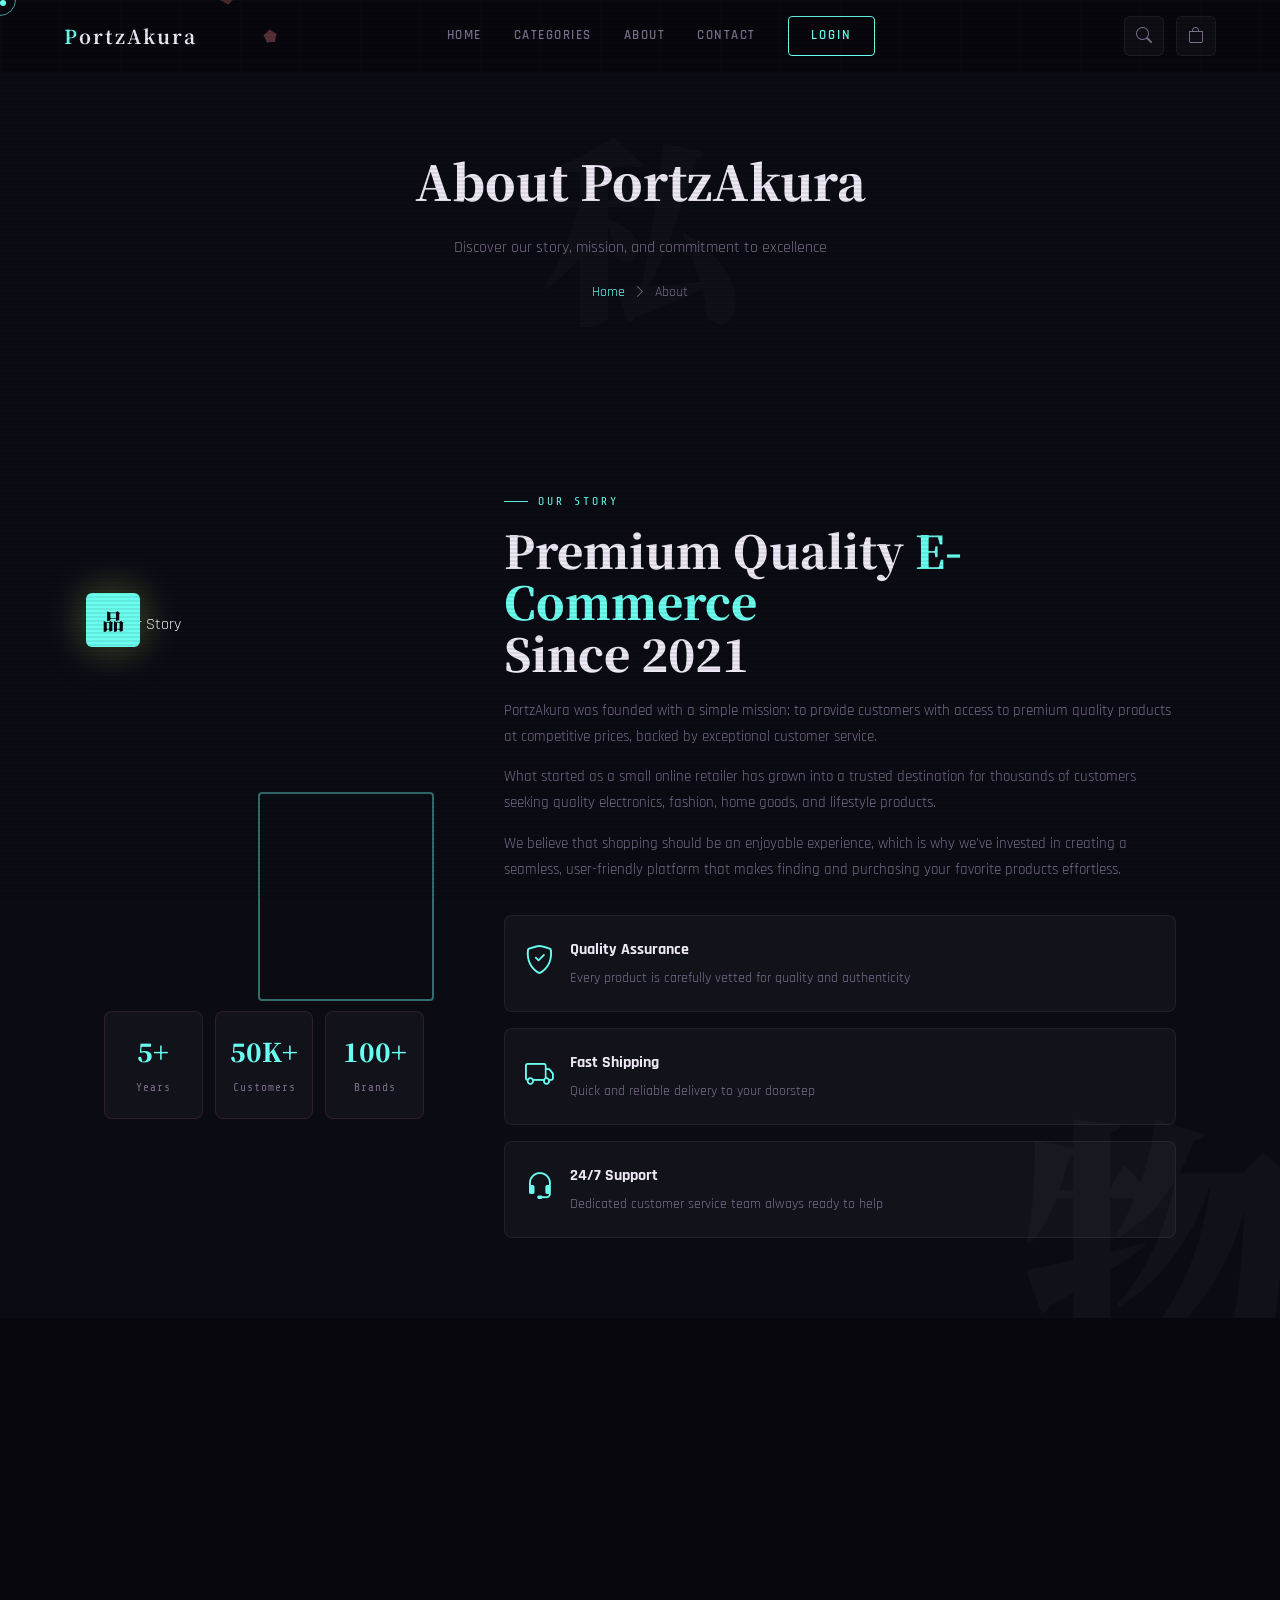
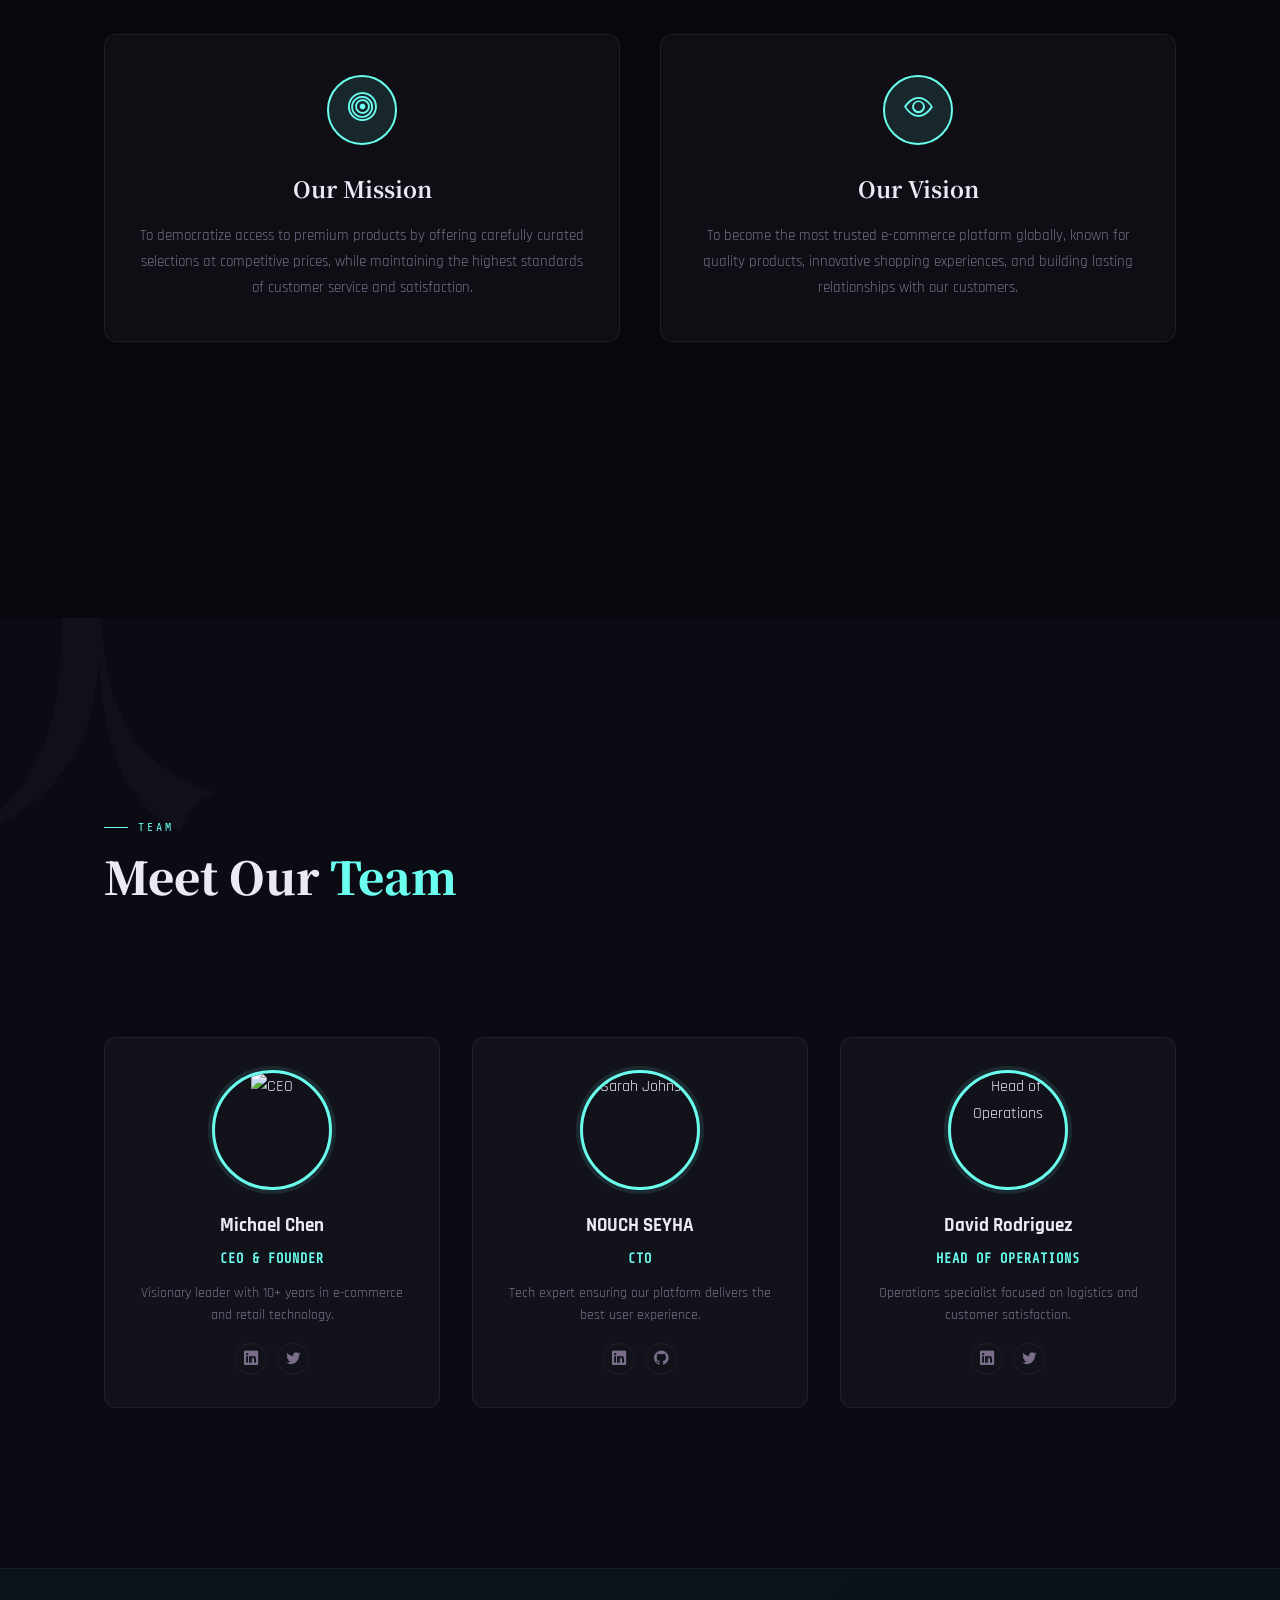
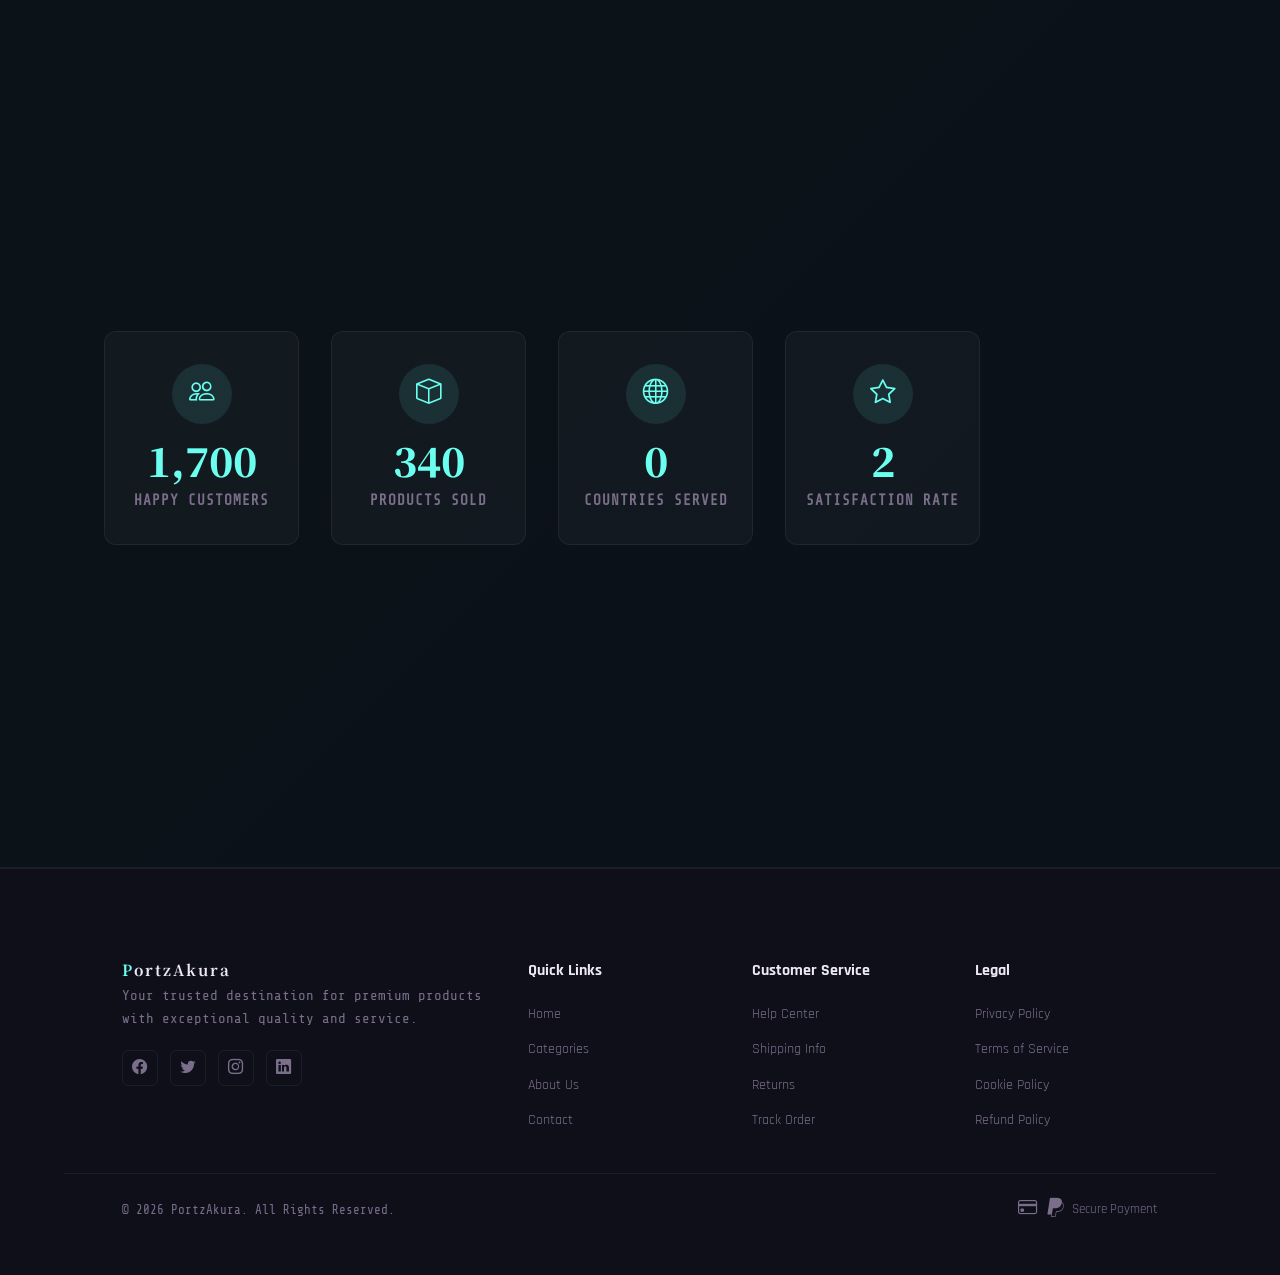
==== commit 30698882: "Add files via upload" ====
--- a/About.html
+++ b/About.html
@@ -173,7 +173,7 @@
 
 <!-- ══ TEAM SECTION ══ -->
 <section class="team-section">
-    <div class="kanji-bg" style="font-size:250px;top:-40px;left:-30px;opacity:.02;">人</div>
+    <div class="kanji-bg" style="font-size:250px;top:-40px;left:-30px;opacity:.02;">人</div>   
     <div class="section-inner col">
         <div class="section-head reveal">
             <p class="section-tag">Team</p>
@@ -182,7 +182,7 @@
         <div class="team-grid">
             <div class="team-card reveal" style="--d:.05s">
                 <div class="team-img">
-                    <img src="https://images.unsplash.com/photo-1507003211169-0a1dd7228f2d?w=300&h=300&fit=crop&crop=face" alt="CEO">
+                    <img src="https://scontent.fpnh11-1.fna.fbcdn.net/v/t39.30808-6/508359556_744630714674908_7951155935475755205_n.jpg?stp=cp6_dst-jpg_tt6&cstp=mx2048x2048&ctp=s2048x2048&_nc_cat=102&ccb=1-7&_nc_sid=a5f93a&_nc_eui2=AeFv6bFoGK2fS2Vxv0yaLdKt-0Tuy0GH1gr7RO7LQYfWChzXjzbkOSUMLLAknvKpwkeHmXddQ4i-6lPRq0PSpoD3&_nc_ohc=pnEI1Ooc490Q7kNvwEbKDrB&_nc_oc=AdqLNq2_N8vZqy8dcPrmZ7A4zqVi55wIbp1wDXXsq-NAUM6_Pm97_Xi24vTK8aVLVHA&_nc_zt=23&_nc_ht=scontent.fpnh11-1.fna&_nc_gid=alOweMDvRVs79B2AR5iFnQ&_nc_ss=7b2a8&oh=00_AQAswx0HuLAhqistf6LxmqXP3XADJy5VFpmUbvGZ1-v5Kg&oe=6A5B9A28" alt="CEO">
                 </div>
                 <div class="team-info">
                     <h4>Michael Chen</h4>
@@ -196,10 +196,10 @@
             </div>
             <div class="team-card reveal" style="--d:.1s">
                 <div class="team-img">
-                    <img src="https://scontent.fpnh10-1.fna.fbcdn.net/v/t39.30808-6/689636426_1000956112375699_1492207934036265854_n.jpg?stp=dst-jpg_tt6&cstp=mx1440x1440&ctp=s206x206&_nc_cat=111&ccb=1-7&_nc_sid=fe5ecc&_nc_eui2=AeHCxhgneJbBb0GhRbc6AHQ888bNF4EfaF7zxs0XgR9oXiI-ps3NCup-jNbzOyAs3MJEpZYws5baW0tmUKKmn2gX&_nc_ohc=Qn9acSqX7K4Q7kNvwEP6FSf&_nc_oc=AdqXLjO8PJpPqNyTqepyrrWDrDbw4Q8GtrUd0jt1xLSvkTJZV7KezEQM_OOkwQzUJSw&_nc_zt=23&_nc_ht=scontent.fpnh10-1.fna&_nc_gid=P-n8r7P2kInDjTlylW6fDA&_nc_ss=7b2a8&oh=00_AQA2eszTix5_w1e5IfliF7BSp_7bC4QpCT9odXx9_emOsw&oe=6A5A89F8">
+                    <img src="https://scontent.fpnh10-1.fna.fbcdn.net/v/t39.30808-6/689636426_1000956112375699_1492207934036265854_n.jpg?stp=dst-jpg_tt6&cstp=mx1440x1440&ctp=s206x206&_nc_cat=111&ccb=1-7&_nc_sid=fe5ecc&_nc_eui2=AeHCxhgneJbBb0GhRbc6AHQ888bNF4EfaF7zxs0XgR9oXiI-ps3NCup-jNbzOyAs3MJEpZYws5baW0tmUKKmn2gX&_nc_ohc=Qn9acSqX7K4Q7kNvwEP6FSf&_nc_oc=AdqXLjO8PJpPqNyTqepyrrWDrDbw4Q8GtrUd0jt1xLSvkTJZV7KezEQM_OOkwQzUJSw&_nc_zt=23&_nc_ht=scontent.fpnh10-1.fna&_nc_gid=P-n8r7P2kInDjTlylW6fDA&_nc_ss=7b2a8&oh=00_AQA2eszTix5_w1e5IfliF7BSp_7bC4QpCT9odXx9_emOsw&oe=6A5A89F8" alt="Sarah Johnson">
                 </div>
                 <div class="team-info">
-                    <h4>Sarah Johnson</h4>
+                    <h4>NOUCH SEYHA</h4>
                     <span class="team-role">CTO</span>
                     <p>Tech expert ensuring our platform delivers the best user experience.</p>
                     <div class="team-social">
@@ -210,7 +210,7 @@
             </div>
             <div class="team-card reveal" style="--d:.15s">
                 <div class="team-img">
-                    <img src="https://images.unsplash.com/photo-1472099645785-5658abf4ff4e?w=300&h=300&fit=crop&crop=face" alt="Head of Operations">
+                    <img src="https://scontent.fpnh11-1.fna.fbcdn.net/v/t39.30808-6/660505172_968063098998334_3043793418742429221_n.jpg?stp=c0.169.1536.1536a_cp6_dst-jpg_tt6&cstp=mx1536x1536&ctp=s206x206&_nc_cat=103&ccb=1-7&_nc_sid=50ad20&_nc_eui2=AeGo-2lgVk9DFBba_dp30lSQEEPswtOcPAkQQ-zC05w8CeGIJdVL128QCpIRXCznd8WkjlhZOYSrONfV9kZpp6U9&_nc_ohc=vOp2kA9UdK4Q7kNvwFOooxS&_nc_oc=AdqMLDs0F84bTRi6ylK8mcp_13N79vZvX2C0ui1B2wO8RFQc_DCKT7ZoJoIrQAhBYBQ&_nc_zt=23&_nc_ht=scontent.fpnh11-1.fna&_nc_gid=noMLmgNdJ_ZG4a8CfHUC6g&_nc_ss=7b2a8&oh=00_AQBuN1AtpWzwTKqrTg1zu3hIuhgjZFC29Ab1hlD6-BE6UQ&oe=6A5BA0A4" alt="Head of Operations">
                 </div>
                 <div class="team-info">
                     <h4>David Rodriguez</h4>
@@ -329,7 +329,7 @@
             if (entry.isIntersecting) {
                 const counter = entry.target;
                 const target = parseInt(counter.dataset.target);
-                const increment = target / 100;
+                const increment = target / 500;
                 let current = 0;
                 
                 const timer = setInterval(() => {
